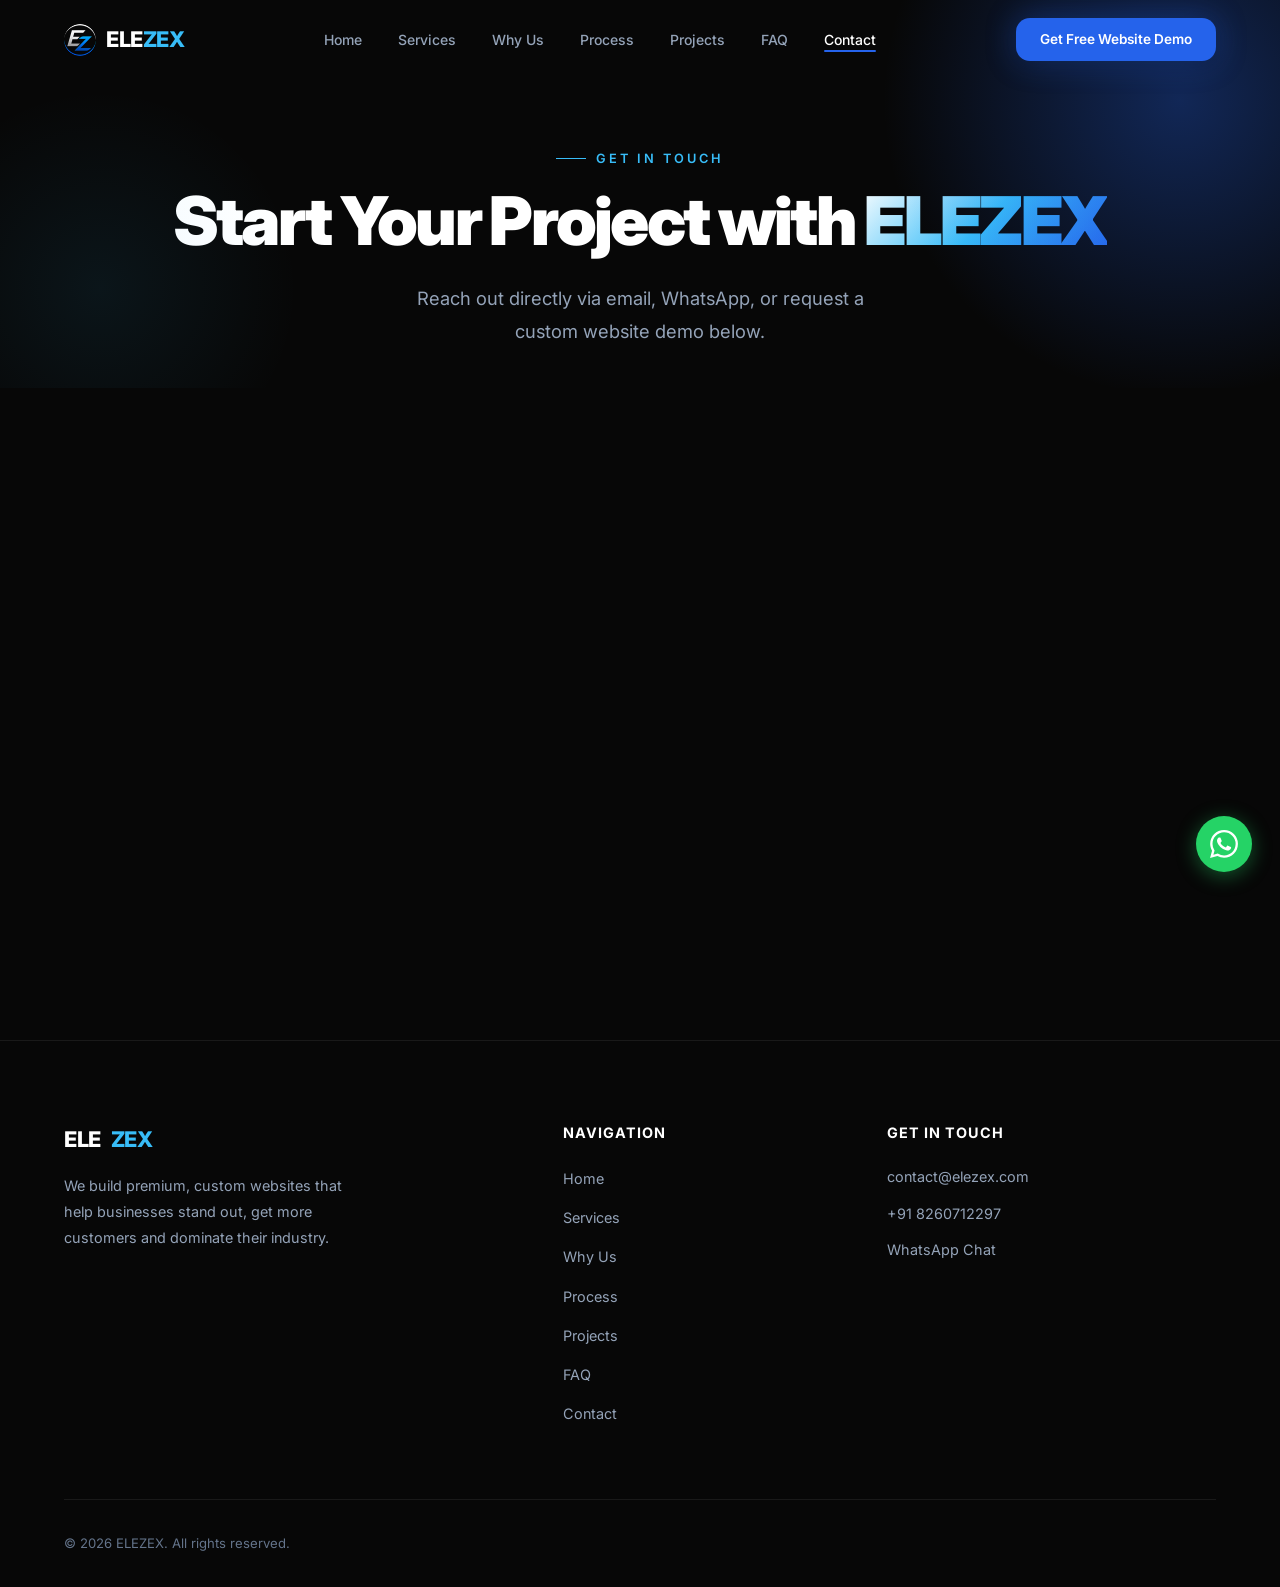
==== contact.html @ d3679ccc "Add files via upload" ====
<!DOCTYPE html>
<html lang="en">
<head>
  <meta charset="UTF-8">
  <meta name="viewport" content="width=device-width, initial-scale=1.0">
  <title>Contact Us | ELEZEX Agency Direct Contact & Free Demo</title>
  <meta name="description" content="Contact ELEZEX via email contact@elezex.com, phone/WhatsApp +91 8260712297, or fill out the free website demo request form.">
  <link rel="preconnect" href="https://fonts.googleapis.com">
  <link rel="preconnect" href="https://fonts.gstatic.com" crossorigin>
  <link href="https://fonts.googleapis.com/css2?family=Inter:ital,opsz,wght@0,14..32,300..900;1,14..32,300..900&display=swap" rel="stylesheet">
  <link rel="stylesheet" href="styles.css">
  <link rel="icon" type="image/svg+xml" href="favicon.svg">
  <link rel="icon" type="image/png" sizes="32x32" href="favicon.png">
  <link rel="icon" type="image/png" sizes="16x16" href="favicon.png">
  <link rel="shortcut icon" href="favicon.png">
  <link rel="apple-touch-icon" href="favicon.png">
</head>
<body>

  <!-- ═══════════ NAVBAR ═══════════ -->
  <nav class="navbar" id="navbar">
    <div class="container">
      <a href="index.html" class="nav-logo">
        <img src="favicon.png" alt="ELEZEX Logo" class="nav-logo-icon" onerror="if(this.src.indexOf('assets')===-1){this.src='assets/favicon.png';}">
        <span>ELE<span class="accent">ZEX</span></span>
      </a>
      <ul class="nav-links">
        <li><a href="index.html">Home</a></li>
        <li><a href="services.html">Services</a></li>
        <li><a href="why-us.html">Why Us</a></li>
        <li><a href="process.html">Process</a></li>
        <li><a href="projects.html">Projects</a></li>
        <li><a href="faq.html">FAQ</a></li>
        <li><a href="contact.html" class="active">Contact</a></li>
      </ul>
      <div class="nav-cta">
        <a href="javascript:void(0)" class="btn btn-primary btn-sm btn-trigger-modal">Get Free Website Demo</a>
      </div>
      <button class="mobile-toggle" aria-label="Open menu">
        <span></span><span></span><span></span>
      </button>
    </div>
  </nav>

  <!-- Mobile Menu -->
  <div class="mobile-menu" id="mobile-menu">
    <button class="mobile-close" aria-label="Close menu">✕</button>
    <a href="index.html">Home</a>
    <a href="services.html">Services</a>
    <a href="why-us.html">Why Us</a>
    <a href="process.html">Process</a>
    <a href="projects.html">Projects</a>
    <a href="faq.html">FAQ</a>
    <a href="contact.html">Contact</a>
    <a href="javascript:void(0)" class="btn btn-primary btn-trigger-modal" style="margin-top:16px;">Get Free Website Demo</a>
  </div>

  <!-- ═══════════ PAGE HEADER ═══════════ -->
  <section class="hero" style="min-height: 40vh; padding-top: 140px; padding-bottom: 40px;">
    <div class="container" style="display: block; text-align: center;">
      <span class="section-label">Get In Touch</span>
      <h1 class="hero-title">Start Your Project with <span class="gradient-text">ELEZEX</span></h1>
      <p class="hero-description" style="margin: 0 auto;">Reach out directly via email, WhatsApp, or request a custom website demo below.</p>
    </div>
  </section>

  <!-- ═══════════ DIRECT CONTACT CARDS ═══════════ -->
  <section style="padding: 40px 0 100px;">
    <div class="container">
      <div class="why-grid" style="grid-template-columns: repeat(3, 1fr); margin-bottom: 60px;">
        <div class="why-card glass-card reveal">
          <div class="why-icon">
            <svg viewBox="0 0 24 24" fill="none" stroke="currentColor" stroke-width="2"><path d="M4 4h16c1.1 0 2 .9 2 2v12c0 1.1-.9 2-2 2H4c-1.1 0-2-.9-2-2V6c0-1.1.9-2 2-2z"/><polyline points="22,6 12,13 2,6"/></svg>
          </div>
          <h4>Email Us</h4>
          <p><a href="mailto:contact@elezex.com" style="color:var(--accent-light);">contact@elezex.com</a></p>
        </div>

        <div class="why-card glass-card reveal stagger-1">
          <div class="why-icon">
            <svg viewBox="0 0 24 24" fill="none" stroke="currentColor" stroke-width="2"><path d="M22 16.92v3a2 2 0 0 1-2.18 2 19.79 19.79 0 0 1-8.63-3.07 19.5 19.5 0 0 1-6-6 19.79 19.79 0 0 1-3.07-8.67A2 2 0 0 1 4.11 2h3a2 2 0 0 1 2 1.72 12.84 12.84 0 0 0 .7 2.81 2 2 0 0 1-.45 2.11L8.09 9.91a16 16 0 0 0 6 6l1.27-1.27a2 2 0 0 1 2.11-.45 12.84 12.84 0 0 0 2.81.7A2 2 0 0 1 22 16.92z"/></svg>
          </div>
          <h4>Call Us</h4>
          <p><a href="tel:+918260712297" style="color:var(--accent-light);">+91 8260712297</a></p>
        </div>

        <div class="why-card glass-card reveal stagger-2">
          <div class="why-icon">
            <svg viewBox="0 0 24 24" fill="none" stroke="currentColor" stroke-width="2"><path d="M21 11.5a8.38 8.38 0 01-.9 3.8 8.5 8.5 0 01-7.6 4.7 8.38 8.38 0 01-3.8-.9L3 21l1.9-5.7a8.38 8.38 0 01-.9-3.8 8.5 8.5 0 014.7-7.6 8.38 8.38 0 013.8-.9h.5a8.48 8.48 0 018 8v.5z"/></svg>
          </div>
          <h4>WhatsApp Chat</h4>
          <p><a href="https://wa.me/918260712297" target="_blank" rel="noopener" style="color:var(--accent-light);">Chat on WhatsApp</a></p>
        </div>
      </div>

      <!-- Embedded Contact Form Card -->
      <div class="glass-card reveal" style="max-width: 600px; margin: 0 auto; padding: 44px 36px;">
        <div style="text-align: center; margin-bottom: 28px;">
          <h3 style="font-size: 1.5rem; font-weight: 800; margin-bottom: 8px;">Request Your Free Demo</h3>
          <p style="font-size: 0.9rem; color: var(--text-secondary);">Fill out the details below and we will get back to you within 24 hours.</p>
        </div>
        <a href="javascript:void(0)" class="btn btn-primary btn-trigger-modal" style="width: 100%; justify-content: center; padding: 16px;">Open Demo Request Form</a>
      </div>
    </div>
  </section>

  <!-- ═══════════ FOOTER ═══════════ -->
  <footer class="footer">
    <div class="container">
      <div class="footer-grid">
        <div class="footer-brand">
          <a href="index.html" class="nav-logo">ELE<span class="accent">ZEX</span></a>
          <p>We build premium, custom websites that help businesses stand out, get more customers and dominate their industry.</p>
        </div>
        <div class="footer-column">
          <h4>Navigation</h4>
          <ul>
            <li><a href="index.html">Home</a></li>
            <li><a href="services.html">Services</a></li>
            <li><a href="why-us.html">Why Us</a></li>
            <li><a href="process.html">Process</a></li>
            <li><a href="projects.html">Projects</a></li>
            <li><a href="faq.html">FAQ</a></li>
            <li><a href="contact.html">Contact</a></li>
          </ul>
        </div>
        <div class="footer-column">
          <h4>Get in Touch</h4>
          <ul class="footer-contact">
            <li><a href="mailto:contact@elezex.com">contact@elezex.com</a></li>
            <li><a href="tel:+918260712297">+91 8260712297</a></li>
            <li><a href="https://wa.me/918260712297" target="_blank" rel="noopener">WhatsApp Chat</a></li>
          </ul>
        </div>
      </div>
      <div class="footer-bottom">
        <p>© 2026 ELEZEX. All rights reserved.</p>
      </div>
    </div>
  </footer>

  <!-- WhatsApp FAB -->
  <a href="https://wa.me/918260712297" target="_blank" rel="noopener" class="whatsapp-fab" aria-label="Chat on WhatsApp">
    <svg viewBox="0 0 24 24" xmlns="http://www.w3.org/2000/svg"><path d="M17.472 14.382c-.297-.149-1.758-.867-2.03-.967-.273-.099-.471-.148-.67.15-.197.297-.767.966-.94 1.164-.173.199-.347.223-.644.075-.297-.15-1.255-.463-2.39-1.475-.883-.788-1.48-1.761-1.653-2.059-.173-.297-.018-.458.13-.606.134-.133.298-.347.446-.52.149-.174.198-.298.298-.497.099-.198.05-.371-.025-.52-.075-.149-.669-1.612-.916-2.207-.242-.579-.487-.5-.669-.51-.173-.008-.371-.01-.57-.01-.198 0-.52.074-.792.372-.272.297-1.04 1.016-1.04 2.479 0 1.462 1.065 2.875 1.213 3.074.149.198 2.096 3.2 5.077 4.487.709.306 1.262.489 1.694.625.712.227 1.36.195 1.871.118.571-.085 1.758-.719 2.006-1.413.248-.694.248-1.289.173-1.413-.074-.124-.272-.198-.57-.347m-5.421 7.403h-.004a9.87 9.87 0 01-5.031-1.378l-.361-.214-3.741.982.998-3.648-.235-.374a9.86 9.86 0 01-1.51-5.26c.001-5.45 4.436-9.884 9.888-9.884 2.64 0 5.122 1.03 6.988 2.898a9.825 9.825 0 012.893 6.994c-.003 5.45-4.437 9.884-9.885 9.884m8.413-18.297A11.815 11.815 0 0012.05 0C5.495 0 .16 5.335.157 11.892c0 2.096.547 4.142 1.588 5.945L.057 24l6.305-1.654a11.882 11.882 0 005.683 1.448h.005c6.554 0 11.89-5.335 11.893-11.893a11.821 11.821 0 00-3.48-8.413z"/></svg>
  </a>

  <!-- CONTACT MODAL -->
  <div class="modal-overlay" id="contact-modal">
    <div class="modal-card glass-card">
      <button class="modal-close" id="modal-close-btn">&times;</button>
      <div class="modal-header">
        <h3>Get Your Free Demo</h3>
        <p>Fill out the form below and we'll reach out within 24 hours with your custom demo details.</p>
      </div>
      <form class="modal-form" id="demo-contact-form">
        <div class="form-group">
          <label for="form-name">Full Name</label>
          <input type="text" id="form-name" placeholder="John Doe" required>
        </div>
        <div class="form-group">
          <label for="form-email">Email Address</label>
          <input type="email" id="form-email" placeholder="john@example.com" required>
        </div>
        <div class="form-group">
          <label for="form-phone">Phone Number / WhatsApp</label>
          <input type="tel" id="form-phone" placeholder="xxxxxxxxxx" required>
        </div>
        <div class="form-group">
          <label for="form-details">Project Details (Optional)</label>
          <textarea id="form-details" rows="3" placeholder="Tell us about your business or website requirements..."></textarea>
        </div>
        <button type="submit" class="btn btn-primary submit-btn">Submit Request</button>
      </form>
      <div class="modal-success" id="modal-success-screen" style="display: none;">
        <div class="success-icon"><svg viewBox="0 0 24 24" fill="none" stroke="currentColor" stroke-width="3"><polyline points="20 6 9 17 4 12"/></svg></div>
        <h3>Request Submitted!</h3>
        <p>Thank you for reaching out. We will connect with you via email or WhatsApp within 24 hours.</p>
        <button class="btn btn-secondary close-success-btn" id="close-success-btn">Close Window</button>
      </div>
    </div>
  </div>

  <script src="script.js"></script>
</body>
</html>
---- styles.css ----
/* ===== DESIGN SYSTEM ===== */
:root {
  --bg-primary: #070707;
  --bg-secondary: #0F172A;
  --accent: #2563EB;
  --accent-light: #38BDF8;
  --accent-glow: rgba(37, 99, 235, 0.35);
  --accent-glow-soft: rgba(37, 99, 235, 0.12);
  --text: #FFFFFF;
  --text-secondary: #94A3B8;
  --text-dim: #64748B;
  --glass-bg: rgba(255, 255, 255, 0.03);
  --glass-bg-hover: rgba(255, 255, 255, 0.06);
  --glass-border: rgba(255, 255, 255, 0.07);
  --glass-border-hover: rgba(255, 255, 255, 0.12);
  --radius-sm: 8px;
  --radius-md: 14px;
  --radius-lg: 20px;
  --radius-xl: 28px;
  --transition: 0.35s cubic-bezier(0.4, 0, 0.2, 1);
  --transition-slow: 0.6s cubic-bezier(0.4, 0, 0.2, 1);
  --max-width: 1200px;
  --section-pad: clamp(60px, 8vw, 100px);
}

/* ===== RESET & BASE ===== */
*, *::before, *::after { margin: 0; padding: 0; box-sizing: border-box; }

html {
  scroll-behavior: smooth;
  -webkit-font-smoothing: antialiased;
  -moz-osx-font-smoothing: grayscale;
  overflow-x: hidden;
}

body {
  font-family: 'Inter', -apple-system, BlinkMacSystemFont, sans-serif;
  background: var(--bg-primary);
  color: var(--text);
  line-height: 1.7;
  overflow-x: hidden;
}

a { text-decoration: none; color: inherit; }
ul { list-style: none; }
img { max-width: 100%; display: block; }
button { font-family: inherit; cursor: pointer; border: none; }

.container {
  max-width: var(--max-width);
  margin: 0 auto;
  padding: 0 24px;
}

/* ===== TYPOGRAPHY ===== */
.section-label {
  font-size: 0.8rem;
  font-weight: 600;
  letter-spacing: 3px;
  text-transform: uppercase;
  color: var(--accent-light);
  margin-bottom: 16px;
  display: inline-flex;
  align-items: center;
  gap: 10px;
}
.section-label::before {
  content: '';
  width: 30px;
  height: 1px;
  background: var(--accent-light);
}
.section-title {
  font-size: clamp(2rem, 4.5vw, 3.2rem);
  font-weight: 800;
  line-height: 1.15;
  letter-spacing: -0.03em;
  margin-bottom: 20px;
}
.section-subtitle {
  font-size: 1.1rem;
  color: var(--text-secondary);
  max-width: 560px;
  line-height: 1.8;
}
.gradient-text {
  background: linear-gradient(135deg, var(--text) 0%, var(--accent-light) 50%, var(--accent) 100%);
  -webkit-background-clip: text;
  -webkit-text-fill-color: transparent;
  background-clip: text;
}

/* ===== BUTTONS ===== */
.btn {
  display: inline-flex;
  align-items: center;
  gap: 10px;
  padding: 15px 32px;
  border-radius: var(--radius-md);
  font-size: 0.95rem;
  font-weight: 600;
  transition: var(--transition);
  position: relative;
  overflow: hidden;
}
.btn-primary {
  background: var(--accent);
  color: var(--text);
  box-shadow: 0 0 30px var(--accent-glow), 0 4px 15px rgba(0,0,0,0.3);
}
.btn-primary:hover {
  background: #3B82F6;
  box-shadow: 0 0 50px var(--accent-glow), 0 0 80px var(--accent-glow-soft), 0 4px 20px rgba(0,0,0,0.4);
  transform: translateY(-2px);
}
.btn-primary::after {
  content: '';
  position: absolute;
  inset: 0;
  background: linear-gradient(135deg, rgba(255,255,255,0.15), transparent);
  opacity: 0;
  transition: var(--transition);
}
.btn-primary:hover::after { opacity: 1; }

.btn-secondary {
  background: var(--glass-bg);
  color: var(--text);
  border: 1px solid var(--glass-border);
  backdrop-filter: blur(10px);
}
.btn-secondary:hover {
  background: var(--glass-bg-hover);
  border-color: var(--glass-border-hover);
  transform: translateY(-2px);
}

.btn-sm {
  padding: 11px 24px;
  font-size: 0.875rem;
}

/* ===== GLASS CARD ===== */
.glass-card {
  background: var(--glass-bg);
  border: 1px solid var(--glass-border);
  border-radius: var(--radius-lg);
  backdrop-filter: blur(20px);
  -webkit-backdrop-filter: blur(20px);
  transition: var(--transition);
}
.glass-card:hover {
  background: var(--glass-bg-hover);
  border-color: var(--glass-border-hover);
  transform: translateY(-4px);
}

/* ===== ANIMATIONS ===== */
.reveal {
  opacity: 0;
  transform: translateY(40px);
  transition: opacity 0.8s cubic-bezier(0.4, 0, 0.2, 1), transform 0.8s cubic-bezier(0.4, 0, 0.2, 1);
}
.reveal.visible {
  opacity: 1;
  transform: translateY(0);
}
.reveal-left {
  opacity: 0;
  transform: translateX(-40px);
  transition: opacity 0.8s cubic-bezier(0.4, 0, 0.2, 1), transform 0.8s cubic-bezier(0.4, 0, 0.2, 1);
}
.reveal-left.visible {
  opacity: 1;
  transform: translateX(0);
}
.reveal-right {
  opacity: 0;
  transform: translateX(40px);
  transition: opacity 0.8s cubic-bezier(0.4, 0, 0.2, 1), transform 0.8s cubic-bezier(0.4, 0, 0.2, 1);
}
.reveal-right.visible {
  opacity: 1;
  transform: translateX(0);
}
.reveal-scale {
  opacity: 0;
  transform: scale(0.92);
  transition: opacity 0.8s cubic-bezier(0.4, 0, 0.2, 1), transform 0.8s cubic-bezier(0.4, 0, 0.2, 1);
}
.reveal-scale.visible {
  opacity: 1;
  transform: scale(1);
}
.stagger-1 { transition-delay: 0.1s; }
.stagger-2 { transition-delay: 0.2s; }
.stagger-3 { transition-delay: 0.3s; }
.stagger-4 { transition-delay: 0.4s; }

@keyframes float {
  0%, 100% { transform: translateY(0px); }
  50% { transform: translateY(-14px); }
}
@keyframes pulse-glow {
  0%, 100% { opacity: 0.5; transform: scale(1); }
  50% { opacity: 0.8; transform: scale(1.05); }
}
@keyframes shimmer {
  0% { transform: translateX(-100%); }
  100% { transform: translateX(100%); }
}

/* ===== NAVBAR ===== */
.navbar {
  position: fixed;
  top: 0;
  left: 0;
  right: 0;
  z-index: 1000;
  padding: 18px 0;
  transition: var(--transition);
}
.navbar.scrolled {
  padding: 12px 0;
  background: rgba(7, 7, 7, 0.8);
  backdrop-filter: blur(24px);
  -webkit-backdrop-filter: blur(24px);
  border-bottom: 1px solid var(--glass-border);
}
.navbar .container {
  display: flex;
  align-items: center;
  justify-content: space-between;
}
.nav-logo {
  font-size: 1.35rem;
  font-weight: 800;
  letter-spacing: -0.02em;
  display: flex;
  align-items: center;
  gap: 10px;
}
.nav-logo-icon {
  width: 32px;
  height: 32px;
  object-fit: contain;
  border-radius: 50%;
  display: inline-block;
}
.nav-logo .accent { color: var(--accent-light); }
.nav-links {
  display: flex;
  align-items: center;
  gap: 36px;
}
.nav-links a {
  font-size: 0.875rem;
  font-weight: 500;
  color: var(--text-secondary);
  transition: var(--transition);
  position: relative;
}
.nav-links a::after {
  content: '';
  position: absolute;
  bottom: -4px;
  left: 0;
  width: 0;
  height: 2px;
  background: var(--accent);
  border-radius: 2px;
  transition: var(--transition);
}
.nav-links a:hover,
.nav-links a.active {
  color: var(--text);
}
.nav-links a:hover::after,
.nav-links a.active::after {
  width: 100%;
}
.nav-cta .btn { padding: 10px 24px; font-size: 0.85rem; }
.mobile-toggle {
  display: none;
  flex-direction: column;
  gap: 5px;
  background: none;
  padding: 4px;
}
.mobile-toggle span {
  width: 22px;
  height: 2px;
  background: var(--text);
  border-radius: 2px;
  transition: var(--transition);
}
.mobile-menu {
  display: none;
  position: fixed;
  top: 0;
  left: 0;
  right: 0;
  bottom: 0;
  background: rgba(7, 7, 7, 0.95);
  backdrop-filter: blur(30px);
  z-index: 999;
  flex-direction: column;
  align-items: center;
  justify-content: center;
  gap: 32px;
}
.mobile-menu.open { display: flex; }
.mobile-menu a {
  font-size: 1.5rem;
  font-weight: 600;
  color: var(--text-secondary);
  transition: var(--transition);
}
.mobile-menu a:hover { color: var(--text); }
.mobile-close {
  position: absolute;
  top: 24px;
  right: 24px;
  background: none;
  color: var(--text);
  font-size: 1.5rem;
  width: 44px;
  height: 44px;
  display: flex;
  align-items: center;
  justify-content: center;
  border-radius: 50%;
  border: 1px solid var(--glass-border);
}

/* ===== HERO ===== */
.hero {
  min-height: 100vh;
  display: flex;
  align-items: center;
  padding-top: 100px;
  position: relative;
  overflow: hidden;
}
.hero::before {
  content: '';
  position: absolute;
  top: -200px;
  right: -200px;
  width: 600px;
  height: 600px;
  background: radial-gradient(circle, var(--accent-glow) 0%, transparent 70%);
  pointer-events: none;
  animation: pulse-glow 6s ease-in-out infinite;
}
.hero::after {
  content: '';
  position: absolute;
  bottom: -100px;
  left: -100px;
  width: 400px;
  height: 400px;
  background: radial-gradient(circle, rgba(56, 189, 248, 0.08) 0%, transparent 70%);
  pointer-events: none;
}
.hero .container {
  display: grid;
  grid-template-columns: 1fr 1fr;
  gap: 60px;
  align-items: center;
}
.hero-content { position: relative; z-index: 2; }
.hero-badge {
  display: inline-flex;
  align-items: center;
  gap: 8px;
  padding: 8px 18px;
  background: var(--glass-bg);
  border: 1px solid var(--glass-border);
  border-radius: 100px;
  font-size: 0.8rem;
  font-weight: 500;
  color: var(--accent-light);
  margin-bottom: 28px;
  backdrop-filter: blur(10px);
}
.hero-badge .dot {
  width: 6px;
  height: 6px;
  background: #22C55E;
  border-radius: 50%;
  animation: pulse-glow 2s ease-in-out infinite;
}
.hero-title {
  font-size: clamp(2.8rem, 5.5vw, 4.2rem);
  font-weight: 900;
  line-height: 1.08;
  letter-spacing: -0.04em;
  margin-bottom: 24px;
}
.hero-title .highlight {
  background: linear-gradient(135deg, var(--accent-light), var(--accent));
  -webkit-background-clip: text;
  -webkit-text-fill-color: transparent;
  background-clip: text;
}
.hero-description {
  font-size: 1.15rem;
  color: var(--text-secondary);
  margin-bottom: 16px;
  max-width: 480px;
  line-height: 1.8;
}
.hero-bullets {
  display: flex;
  gap: 20px;
  margin-bottom: 36px;
  font-size: 0.95rem;
  color: var(--text-dim);
  font-weight: 500;
}
.hero-bullets span {
  display: flex;
  align-items: center;
  gap: 6px;
}
.hero-bullets .slash { color: var(--accent); }
.hero-actions {
  display: flex;
  gap: 16px;
  flex-wrap: wrap;
}

/* Hero Mockup */
.hero-visual {
  position: relative;
  display: flex;
  justify-content: center;
  align-items: center;
}
.mockup-wrapper {
  position: relative;
  animation: float 6s ease-in-out infinite;
}
.mockup-glow {
  position: absolute;
  inset: -40px;
  background: radial-gradient(ellipse, var(--accent-glow) 0%, transparent 70%);
  border-radius: 50%;
  z-index: 0;
  animation: pulse-glow 4s ease-in-out infinite;
}
.mockup-browser {
  position: relative;
  z-index: 1;
  width: 480px;
  background: #0c0c14;
  border-radius: 16px;
  overflow: hidden;
  border: 1px solid rgba(255,255,255,0.08);
  box-shadow: 0 25px 60px rgba(0,0,0,0.5), 0 0 40px var(--accent-glow-soft);
}
.mockup-toolbar {
  display: flex;
  align-items: center;
  padding: 14px 18px;
  background: rgba(255,255,255,0.03);
  border-bottom: 1px solid rgba(255,255,255,0.06);
  gap: 12px;
}
.mockup-dots {
  display: flex;
  gap: 7px;
}
.mockup-dots span {
  width: 11px;
  height: 11px;
  border-radius: 50%;
}
.mockup-dots span:nth-child(1) { background: #EF4444; }
.mockup-dots span:nth-child(2) { background: #F59E0B; }
.mockup-dots span:nth-child(3) { background: #22C55E; }
.mockup-url {
  flex: 1;
  text-align: center;
  font-size: 0.72rem;
  color: var(--text-dim);
  background: rgba(255,255,255,0.04);
  padding: 6px 16px;
  border-radius: 8px;
}
.mockup-screen {
  padding: 28px;
  min-height: 300px;
  position: relative;
  overflow: hidden;
}
.mockup-screen::before {
  content: '';
  position: absolute;
  top: 0;
  left: 0;
  right: 0;
  height: 4px;
  background: linear-gradient(90deg, var(--accent), var(--accent-light), var(--accent));
}
.mockup-nav-sim {
  display: flex;
  justify-content: space-between;
  align-items: center;
  margin-bottom: 28px;
}
.mockup-logo-sim {
  width: 80px;
  height: 10px;
  background: linear-gradient(90deg, var(--accent-light), var(--accent));
  border-radius: 4px;
}
.mockup-menu-sim {
  display: flex;
  gap: 12px;
}
.mockup-menu-sim span {
  width: 32px;
  height: 5px;
  background: rgba(255,255,255,0.12);
  border-radius: 3px;
}
.mockup-hero-sim {
  margin-bottom: 24px;
}
.mockup-h1-sim {
  height: 18px;
  width: 85%;
  background: linear-gradient(90deg, rgba(255,255,255,0.25), rgba(255,255,255,0.08));
  border-radius: 4px;
  margin-bottom: 10px;
}
.mockup-h1-sim-2 {
  height: 18px;
  width: 60%;
  background: linear-gradient(90deg, rgba(255,255,255,0.18), rgba(255,255,255,0.06));
  border-radius: 4px;
  margin-bottom: 14px;
}
.mockup-p-sim {
  height: 7px;
  width: 90%;
  background: rgba(255,255,255,0.06);
  border-radius: 3px;
  margin-bottom: 6px;
}
.mockup-btn-sim {
  display: inline-block;
  width: 90px;
  height: 28px;
  background: linear-gradient(135deg, var(--accent), var(--accent-light));
  border-radius: 6px;
  margin-top: 10px;
}
.mockup-cards-sim {
  display: grid;
  grid-template-columns: repeat(3, 1fr);
  gap: 12px;
}
.mockup-card-sim {
  height: 60px;
  background: rgba(255,255,255,0.03);
  border: 1px solid rgba(255,255,255,0.06);
  border-radius: 8px;
  padding: 10px;
}
.mockup-card-dot {
  width: 16px;
  height: 16px;
  border-radius: 4px;
  margin-bottom: 8px;
}
.mockup-card-line {
  height: 5px;
  width: 70%;
  background: rgba(255,255,255,0.08);
  border-radius: 3px;
}

/* Floating phone mockup */
.mockup-phone {
  position: absolute;
  bottom: -20px;
  left: -50px;
  width: 140px;
  background: #0c0c14;
  border-radius: 20px;
  overflow: hidden;
  border: 1px solid rgba(255,255,255,0.08);
  box-shadow: 0 15px 40px rgba(0,0,0,0.5);
  z-index: 2;
  animation: float 7s ease-in-out infinite reverse;
}
.mockup-phone-notch {
  width: 50px;
  height: 6px;
  background: #0c0c14;
  border-radius: 0 0 8px 8px;
  margin: 0 auto;
  position: relative;
  z-index: 1;
}
.mockup-phone-screen {
  padding: 16px 12px;
  min-height: 200px;
}
.mockup-phone-header {
  height: 10px;
  width: 60%;
  background: linear-gradient(90deg, var(--accent), var(--accent-light));
  border-radius: 3px;
  margin-bottom: 12px;
}
.mockup-phone-line {
  height: 4px;
  background: rgba(255,255,255,0.06);
  border-radius: 2px;
  margin-bottom: 5px;
}
.mockup-phone-line:nth-child(2) { width: 90%; }
.mockup-phone-line:nth-child(3) { width: 75%; }
.mockup-phone-line:nth-child(4) { width: 85%; }
.mockup-phone-btn {
  width: 60px;
  height: 18px;
  background: var(--accent);
  border-radius: 4px;
  margin-top: 10px;
}
.mockup-phone-cards {
  display: flex;
  flex-direction: column;
  gap: 6px;
  margin-top: 12px;
}
.mockup-phone-card {
  height: 30px;
  background: rgba(255,255,255,0.03);
  border: 1px solid rgba(255,255,255,0.06);
  border-radius: 6px;
}

/* ===== STATS ===== */
.stats {
  padding: 60px 0;
  position: relative;
}
.stats-grid {
  display: grid;
  grid-template-columns: repeat(3, 1fr);
  gap: 24px;
}
.stat-card {
  text-align: center;
  padding: 40px 24px;
  display: flex;
  flex-direction: column;
  align-items: center;
  justify-content: center;
}
.stat-icon {
  width: 58px;
  height: 58px;
  border-radius: var(--radius-md);
  background: linear-gradient(135deg, rgba(37, 99, 235, 0.15), rgba(56, 189, 248, 0.08));
  display: flex;
  align-items: center;
  justify-content: center;
  color: var(--accent-light);
  margin-bottom: 18px;
  border: 1px solid rgba(255, 255, 255, 0.08);
  box-shadow: 0 4px 15px rgba(0, 0, 0, 0.2);
  transition: var(--transition);
}
.stat-card:hover .stat-icon {
  transform: scale(1.1);
  color: #fff;
  border-color: rgba(37, 99, 235, 0.4);
  background: linear-gradient(135deg, var(--accent), rgba(56, 189, 248, 0.2));
  box-shadow: 0 0 25px var(--accent-glow);
}
.stat-icon svg {
  width: 26px;
  height: 26px;
}
.stat-number {
  font-size: 2.5rem;
  font-weight: 800;
  letter-spacing: -0.03em;
  margin-bottom: 6px;
  background: linear-gradient(135deg, var(--text), var(--accent-light));
  -webkit-background-clip: text;
  -webkit-text-fill-color: transparent;
  background-clip: text;
}
.stat-label {
  font-size: 0.85rem;
  color: var(--text-secondary);
  font-weight: 500;
}

/* ===== TRUST ===== */
.trust {
  padding: var(--section-pad) 0 60px;
}
.trust-header {
  text-align: center;
  margin-bottom: 60px;
}
.trust-logos {
  display: flex;
  align-items: center;
  justify-content: center;
  gap: 48px;
  flex-wrap: wrap;
  margin-bottom: 60px;
  opacity: 0.5;
}
.trust-logo {
  font-size: 1.1rem;
  font-weight: 700;
  letter-spacing: 0.04em;
  color: var(--text-secondary);
  transition: var(--transition);
}
.trust-logo:hover { color: var(--text); opacity: 1; }

.reviews-grid {
  display: grid;
  grid-template-columns: repeat(3, 1fr);
  gap: 24px;
}
.review-card {
  padding: 32px;
}
.review-stars {
  display: flex;
  gap: 3px;
  margin-bottom: 16px;
}
.review-stars svg { width: 16px; height: 16px; fill: #FBBF24; }
.review-text {
  font-size: 0.95rem;
  color: var(--text-secondary);
  line-height: 1.8;
  margin-bottom: 20px;
  font-style: italic;
}
.review-author {
  display: flex;
  align-items: center;
  gap: 12px;
}
.review-avatar {
  width: 40px;
  height: 40px;
  border-radius: 50%;
  display: flex;
  align-items: center;
  justify-content: center;
  font-weight: 700;
  font-size: 0.85rem;
  background: linear-gradient(135deg, var(--accent), var(--accent-light));
  color: var(--text);
}
.review-info h4 {
  font-size: 0.9rem;
  font-weight: 600;
}
.review-info p {
  font-size: 0.78rem;
  color: var(--text-dim);
}
.google-badge {
  display: inline-flex;
  align-items: center;
  gap: 10px;
  margin-top: 40px;
  padding: 14px 28px;
  border-radius: 100px;
  font-size: 0.85rem;
  font-weight: 600;
  color: var(--text-secondary);
}

/* ===== SERVICES ===== */
.services {
  padding: var(--section-pad) 0;
  position: relative;
}
.services-header {
  text-align: center;
  margin-bottom: 60px;
}
.services-header .section-subtitle { margin: 0 auto; }
.services-grid {
  display: grid;
  grid-template-columns: repeat(2, 1fr);
  gap: 28px;
  max-width: 820px;
  margin: 0 auto;
  position: relative;
  z-index: 1;
}
.service-card {
  padding: 48px 36px;
  position: relative;
  overflow: hidden;
  display: flex;
  flex-direction: column;
  align-items: center;
  text-align: center;
}
.service-card.popular {
  border-color: var(--accent);
  box-shadow: 0 10px 40px rgba(37, 99, 235, 0.1);
}
.service-card.popular::before {
  content: '';
  position: absolute;
  top: 0;
  left: 0;
  right: 0;
  height: 3px;
  background: linear-gradient(90deg, var(--accent), var(--accent-light));
}
.service-icon {
  width: 64px;
  height: 64px;
  border-radius: var(--radius-md);
  background: linear-gradient(135deg, var(--accent) 0%, var(--accent-light) 100%);
  display: flex;
  align-items: center;
  justify-content: center;
  margin-bottom: 24px;
  color: #FFFFFF;
  box-shadow: 0 6px 20px rgba(37, 99, 235, 0.2);
  border: 1px solid rgba(255, 255, 255, 0.1);
}
.service-icon svg { width: 28px; height: 28px; }
.service-card h3 {
  font-size: 1.55rem;
  font-weight: 800;
  margin-bottom: 20px;
  letter-spacing: -0.02em;
  text-align: center;
  width: 100%;
}
.service-features {
  margin: 0 auto 32px;
  width: 100%;
  max-width: 290px;
  text-align: left;
}
.service-features li {
  display: flex;
  align-items: center;
  gap: 12px;
  padding: 9px 0;
  font-size: 0.95rem;
  font-weight: 600;
  color: var(--text-secondary);
}
.service-features li svg {
  width: 18px;
  height: 18px;
  color: var(--accent);
  stroke-width: 3.5px;
  flex-shrink: 0;
}
.service-price-highlight {
  display: inline-flex;
  align-items: baseline;
  justify-content: center;
  gap: 4px;
  margin-top: 10px;
  margin-bottom: 24px;
  padding: 8px 20px;
  border-radius: 100px;
  background: linear-gradient(135deg, rgba(37, 99, 235, 0.08) 0%, rgba(56, 189, 248, 0.04) 100%);
  border: 1px solid rgba(37, 99, 235, 0.15);
  box-shadow: 0 4px 15px rgba(37, 99, 235, 0.05);
}
.service-price-highlight .price-value {
  font-size: 2.1rem;
  font-weight: 900;
  color: var(--accent);
  letter-spacing: -0.03em;
}
.service-price-highlight .price-duration {
  font-size: 0.9rem;
  font-weight: 600;
  color: #6B5E4F;
}

/* Background decor blobs for services */
.services-bg-glow {
  position: absolute;
  inset: 0;
  pointer-events: none;
  z-index: 0;
  overflow: hidden;
}
.services-bg-glow .glow-blob {
  position: absolute;
  border-radius: 50%;
  filter: blur(120px);
  opacity: 0.05;
}
.services-bg-glow .glow-blob.b1 {
  width: 450px;
  height: 450px;
  background: #000000;
  top: -100px;
  left: -80px;
}
.services-bg-glow .glow-blob.b2 {
  width: 500px;
  height: 500px;
  background: #000000;
  bottom: -150px;
  right: -80px;
}

/* ===== PRICING ===== */
.pricing {
  padding: var(--section-pad) 0;
  position: relative;
}
.pricing::before {
  content: '';
  position: absolute;
  top: 50%;
  left: 50%;
  transform: translate(-50%, -50%);
  width: 800px;
  height: 400px;
  background: radial-gradient(ellipse, var(--accent-glow-soft) 0%, transparent 70%);
  pointer-events: none;
}
.pricing-header {
  text-align: center;
  margin-bottom: 60px;
}
.pricing-header .section-subtitle { margin: 0 auto; }
.pricing-grid {
  display: grid;
  grid-template-columns: repeat(3, 1fr);
  gap: 28px;
  position: relative;
  z-index: 1;
}
.pricing-card {
  padding: 44px 36px;
  position: relative;
  overflow: hidden;
  display: flex;
  flex-direction: column;
}
.pricing-card.featured {
  border-color: var(--accent);
  box-shadow: 0 0 40px var(--accent-glow-soft);
  transform: scale(1.03);
}
.pricing-card.featured::before {
  content: '';
  position: absolute;
  top: 0;
  left: 0;
  right: 0;
  height: 3px;
  background: linear-gradient(90deg, var(--accent), var(--accent-light));
}
.pricing-card:hover {
  transform: translateY(-4px);
}
.pricing-card.featured:hover {
  transform: scale(1.03) translateY(-4px);
}
.featured-badge {
  position: absolute;
  top: 20px;
  right: 20px;
  padding: 5px 14px;
  background: var(--accent);
  border-radius: 100px;
  font-size: 0.7rem;
  font-weight: 700;
  text-transform: uppercase;
  letter-spacing: 1px;
}
.pricing-card h3 {
  font-size: 1.15rem;
  font-weight: 600;
  color: var(--text-secondary);
  margin-bottom: 12px;
}
.pricing-amount {
  font-size: 3rem;
  font-weight: 900;
  letter-spacing: -0.04em;
  margin-bottom: 8px;
}
.pricing-amount .currency { font-size: 1.4rem; }
.pricing-period {
  font-size: 0.85rem;
  color: var(--text-dim);
  margin-bottom: 32px;
}
.pricing-features {
  margin-bottom: 32px;
  flex: 1;
}
.pricing-features li {
  display: flex;
  align-items: center;
  gap: 10px;
  padding: 9px 0;
  font-size: 0.9rem;
  color: var(--text-secondary);
}
.pricing-features li svg {
  width: 16px;
  height: 16px;
  color: var(--accent-light);
  flex-shrink: 0;
}

/* ===== MAINTENANCE ===== */
.maintenance {
  padding: var(--section-pad) 0;
}
.maintenance-card {
  padding: 60px;
  position: relative;
  overflow: hidden;
  border-color: var(--accent);
  box-shadow: 0 0 60px var(--accent-glow-soft), 0 0 120px rgba(37, 99, 235, 0.05);
}
.maintenance-card::before {
  content: '';
  position: absolute;
  top: 0;
  left: 0;
  right: 0;
  height: 3px;
  background: linear-gradient(90deg, var(--accent), var(--accent-light), var(--accent));
}
.maintenance-card::after {
  content: '';
  position: absolute;
  top: -100px;
  right: -100px;
  width: 300px;
  height: 300px;
  background: radial-gradient(circle, var(--accent-glow-soft) 0%, transparent 70%);
  pointer-events: none;
}
.maintenance-inner {
  display: grid;
  grid-template-columns: 1fr 1fr;
  gap: 60px;
  align-items: center;
  position: relative;
  z-index: 1;
}
.maintenance-content .section-label { margin-bottom: 12px; }
.maintenance-price {
  font-size: 3.5rem;
  font-weight: 900;
  letter-spacing: -0.04em;
  margin: 20px 0 8px;
}
.maintenance-price .mo {
  font-size: 1.2rem;
  font-weight: 500;
  color: var(--text-secondary);
}
.maintenance-desc {
  font-size: 0.95rem;
  color: var(--text-secondary);
  margin-bottom: 28px;
}
.maintenance-features {
  display: grid;
  grid-template-columns: 1fr 1fr;
  gap: 14px;
}
.maintenance-features li {
  display: flex;
  align-items: center;
  gap: 10px;
  font-size: 0.9rem;
  color: var(--text-secondary);
}
.maintenance-features li svg {
  width: 16px;
  height: 16px;
  color: var(--accent-light);
  flex-shrink: 0;
}

/* ===== WHY CHOOSE ===== */
.why-choose {
  padding: var(--section-pad) 0;
}
.why-choose-header {
  text-align: center;
  margin-bottom: 60px;
}
.why-choose-header .section-subtitle { margin: 0 auto; }
.why-grid {
  display: grid;
  grid-template-columns: repeat(3, 1fr);
  gap: 24px;
}
.why-card {
  padding: 36px 28px;
  text-align: center;
  position: relative;
  overflow: hidden;
  z-index: 1;
}
.why-card::before {
  content: '';
  position: absolute;
  inset: 0;
  background-image: var(--bg-img);
  background-size: cover;
  background-position: center;
  opacity: 0.06;
  z-index: 0;
  pointer-events: none;
  transition: var(--transition);
}
.why-card:hover::before {
  opacity: 0.14;
  transform: scale(1.08);
}
.why-card > * {
  position: relative;
  z-index: 1;
}

/* Why card background image mappings */
.card-premium { --bg-img: url('assets/why_premium_web.png'); }
.card-fast { --bg-img: url('assets/why_fast_delivery.png'); }
.card-ui { --bg-img: url('assets/why_modern_ui.png'); }
.card-seo { --bg-img: url('assets/why_seo.png'); }
.card-mobile { --bg-img: url('assets/why_mobile.png'); }
.card-price { --bg-img: url('assets/why_price.png'); }
.card-support { --bg-img: url('assets/why_support.png'); }
.card-maintenance { --bg-img: url('assets/why_maintenance.png'); }
.card-ranking { --bg-img: url('assets/why_ranking.png'); }

.why-icon {
  width: 52px;
  height: 52px;
  border-radius: var(--radius-md);
  background: linear-gradient(135deg, rgba(37, 99, 235, 0.12), rgba(56, 189, 248, 0.06));
  display: flex;
  align-items: center;
  justify-content: center;
  margin: 0 auto 18px;
  color: var(--accent-light);
}
.why-icon svg { width: 22px; height: 22px; }
.why-card h4 {
  font-size: 1rem;
  font-weight: 700;
  margin-bottom: 8px;
}
.why-card p {
  font-size: 0.85rem;
  color: var(--text-dim);
  line-height: 1.7;
}

/* ===== PROCESS ===== */
.process {
  padding: var(--section-pad) 0;
  position: relative;
}
.process-header {
  text-align: center;
  margin-bottom: 70px;
}
.process-header .section-subtitle { margin: 0 auto; }
.process-timeline {
  max-width: 700px;
  margin: 0 auto;
  position: relative;
}
.process-timeline::before {
  content: '';
  position: absolute;
  top: 0;
  left: 36px;
  width: 2px;
  height: 100%;
  background: linear-gradient(180deg, var(--accent), var(--accent-light), rgba(56, 189, 248, 0.1));
}
.process-step {
  display: flex;
  gap: 32px;
  padding-bottom: 48px;
  position: relative;
}
.process-step:last-child { padding-bottom: 0; }
.step-number {
  width: 74px;
  height: 74px;
  border-radius: 50%;
  background: var(--bg-primary);
  border: 2px solid var(--accent);
  display: flex;
  align-items: center;
  justify-content: center;
  font-size: 1.3rem;
  font-weight: 800;
  color: var(--accent-light);
  flex-shrink: 0;
  position: relative;
  z-index: 1;
  box-shadow: 0 0 20px var(--accent-glow-soft);
}
.step-content {
  padding-top: 18px;
}
.step-content h4 {
  font-size: 1.15rem;
  font-weight: 700;
  margin-bottom: 6px;
}
.step-content p {
  font-size: 0.9rem;
  color: var(--text-dim);
  line-height: 1.7;
}

/* ===== PORTFOLIO ===== */
.portfolio {
  padding: var(--section-pad) 0;
}
.portfolio-header {
  text-align: center;
  margin-bottom: 60px;
}
.portfolio-header .section-subtitle { margin: 0 auto; }
.portfolio-grid {
  display: grid;
  grid-template-columns: repeat(3, 1fr);
  gap: 28px;
}
.portfolio-card {
  border-radius: var(--radius-lg);
  overflow: hidden;
  position: relative;
  cursor: pointer;
}
.portfolio-card:hover { transform: translateY(-6px); }
.portfolio-card:hover .portfolio-overlay { opacity: 1; }
.portfolio-mockup {
  position: relative;
  padding: 24px 20px 0;
  min-height: 260px;
  display: flex;
  flex-direction: column;
  justify-content: flex-end;
}
.portfolio-browser {
  background: rgba(0,0,0,0.3);
  border-radius: 10px 10px 0 0;
  overflow: hidden;
  border: 1px solid rgba(255,255,255,0.06);
  border-bottom: none;
}
.portfolio-browser-bar {
  display: flex;
  align-items: center;
  padding: 10px 14px;
  gap: 8px;
  background: rgba(0,0,0,0.3);
}
.portfolio-browser-dots {
  display: flex;
  gap: 5px;
}
.portfolio-browser-dots span {
  width: 8px;
  height: 8px;
  border-radius: 50%;
}
.portfolio-browser-dots span:nth-child(1) { background: #EF4444; }
.portfolio-browser-dots span:nth-child(2) { background: #F59E0B; }
.portfolio-browser-dots span:nth-child(3) { background: #22C55E; }
.portfolio-browser-url {
  flex: 1;
  font-size: 0.65rem;
  color: rgba(255,255,255,0.3);
  text-align: center;
}
.portfolio-browser-content {
  padding: 20px 16px;
  min-height: 160px;
}
.portfolio-browser-content .pb-line {
  height: 8px;
  border-radius: 3px;
  margin-bottom: 8px;
  background: rgba(255,255,255,0.1);
}
.portfolio-browser-content .pb-btn {
  width: 60px;
  height: 20px;
  border-radius: 5px;
  margin-top: 12px;
}

/* Phone mockup inside portfolio */
.portfolio-phone {
  position: absolute;
  bottom: 0;
  right: 16px;
  width: 80px;
  background: rgba(0,0,0,0.5);
  border-radius: 12px 12px 0 0;
  border: 1px solid rgba(255,255,255,0.08);
  border-bottom: none;
  padding: 8px 6px;
  z-index: 2;
}
.portfolio-phone .pp-line {
  height: 3px;
  border-radius: 2px;
  margin-bottom: 4px;
  background: rgba(255,255,255,0.1);
}

/* Portfolio colors */
.portfolio-card:nth-child(1) .portfolio-mockup { background: linear-gradient(135deg, #064E3B, #0D9488); }
.portfolio-card:nth-child(2) .portfolio-mockup { background: linear-gradient(135deg, #78350F, #D97706); }
.portfolio-card:nth-child(3) .portfolio-mockup { background: linear-gradient(135deg, #7F1D1D, #DC2626); }
.portfolio-card:nth-child(4) .portfolio-mockup { background: linear-gradient(135deg, #1E1B4B, #4338CA); }
.portfolio-card:nth-child(5) .portfolio-mockup { background: linear-gradient(135deg, #831843, #EC4899); }
.portfolio-card:nth-child(6) .portfolio-mockup { background: linear-gradient(135deg, #7C2D12, #EA580C); }

.portfolio-overlay {
  position: absolute;
  inset: 0;
  background: rgba(7, 7, 7, 0.7);
  backdrop-filter: blur(4px);
  display: flex;
  align-items: center;
  justify-content: center;
  opacity: 0;
  transition: var(--transition);
}
.portfolio-info {
  padding: 20px 24px;
  background: var(--bg-primary);
}
.portfolio-info h4 {
  font-size: 1rem;
  font-weight: 700;
  margin-bottom: 4px;
}
.portfolio-info p {
  font-size: 0.8rem;
  color: var(--text-dim);
}

/* ===== TESTIMONIALS ===== */
.testimonials {
  padding: var(--section-pad) 0;
  overflow: hidden;
}
.testimonials-header {
  text-align: center;
  margin-bottom: 60px;
}
.testimonials-header .section-subtitle { margin: 0 auto; }
.testimonials-track-wrapper {
  position: relative;
  overflow: hidden;
}
.testimonials-track {
  display: flex;
  gap: 28px;
  transition: transform 0.5s cubic-bezier(0.4, 0, 0.2, 1);
}
.testimonial-card {
  min-width: calc(50% - 14px);
  padding: 44px 36px;
  flex-shrink: 0;
}
.testimonial-quote {
  font-size: 1.6rem;
  color: var(--accent);
  margin-bottom: 12px;
  line-height: 1;
}
.testimonial-text {
  font-size: 1.05rem;
  color: var(--text-secondary);
  line-height: 1.9;
  margin-bottom: 28px;
  font-style: italic;
}
.testimonial-author {
  display: flex;
  align-items: center;
  gap: 14px;
}
.testimonial-avatar {
  width: 48px;
  height: 48px;
  border-radius: 50%;
  display: flex;
  align-items: center;
  justify-content: center;
  font-weight: 700;
  font-size: 1rem;
  color: var(--text);
}
.testimonial-info h4 {
  font-size: 1rem;
  font-weight: 700;
}
.testimonial-info p {
  font-size: 0.82rem;
  color: var(--text-dim);
}
.testimonial-stars {
  display: flex;
  gap: 3px;
  margin-top: 6px;
}
.testimonial-stars svg { width: 14px; height: 14px; fill: #FBBF24; }
.testimonials-dots {
  display: flex;
  justify-content: center;
  gap: 10px;
  margin-top: 40px;
}
.testimonials-dots button {
  width: 10px;
  height: 10px;
  border-radius: 50%;
  background: var(--glass-border);
  transition: var(--transition);
}
.testimonials-dots button.active {
  background: var(--accent);
  box-shadow: 0 0 10px var(--accent-glow);
  width: 28px;
  border-radius: 10px;
}

/* ===== FAQ ===== */
.faq {
  padding: var(--section-pad) 0;
}
.faq-header {
  text-align: center;
  margin-bottom: 60px;
}
.faq-header .section-subtitle { margin: 0 auto; }
.faq-list {
  max-width: 760px;
  margin: 0 auto;
}
.faq-item {
  border-bottom: 1px solid var(--glass-border);
}
.faq-question {
  width: 100%;
  display: flex;
  align-items: center;
  justify-content: space-between;
  padding: 24px 0;
  background: none;
  color: var(--text);
  font-size: 1.05rem;
  font-weight: 600;
  text-align: left;
  transition: var(--transition);
}
.faq-question:hover { color: var(--accent-light); }
.faq-icon {
  width: 32px;
  height: 32px;
  border-radius: 50%;
  border: 1px solid var(--glass-border);
  display: flex;
  align-items: center;
  justify-content: center;
  flex-shrink: 0;
  transition: var(--transition);
  font-size: 1.2rem;
  color: var(--text-secondary);
}
.faq-item.open .faq-icon {
  background: var(--accent);
  border-color: var(--accent);
  color: var(--text);
  transform: rotate(45deg);
}
.faq-answer {
  max-height: 0;
  overflow: hidden;
  transition: max-height 0.4s cubic-bezier(0.4, 0, 0.2, 1);
}
.faq-answer-inner {
  padding-bottom: 24px;
  font-size: 0.95rem;
  color: var(--text-secondary);
  line-height: 1.8;
}

/* ===== CTA ===== */
.cta {
  padding: var(--section-pad) 0;
}
.cta-card {
  padding: 80px 60px;
  text-align: center;
  border-radius: var(--radius-xl);
  background: linear-gradient(135deg, var(--accent) 0%, #1D4ED8 50%, var(--bg-secondary) 100%);
  position: relative;
  overflow: hidden;
}
.cta-card::before {
  content: '';
  position: absolute;
  inset: 0;
  background: radial-gradient(ellipse at top, rgba(255,255,255,0.1) 0%, transparent 60%);
  pointer-events: none;
}
.cta-card::after {
  content: '';
  position: absolute;
  inset: 1px;
  border-radius: calc(var(--radius-xl) - 1px);
  border: 1px solid rgba(255,255,255,0.1);
  pointer-events: none;
}
.cta-content {
  position: relative;
  z-index: 1;
}
.cta-content h2 {
  font-size: clamp(2rem, 4vw, 3rem);
  font-weight: 900;
  letter-spacing: -0.03em;
  margin-bottom: 16px;
}
.cta-content p {
  font-size: 1.1rem;
  color: rgba(255,255,255,0.8);
  margin-bottom: 36px;
  max-width: 500px;
  margin-left: auto;
  margin-right: auto;
}
.cta-btn {
  display: inline-flex;
  align-items: center;
  gap: 10px;
  padding: 17px 40px;
  background: var(--text);
  color: var(--bg-primary);
  border-radius: var(--radius-md);
  font-size: 1rem;
  font-weight: 700;
  transition: var(--transition);
  box-shadow: 0 4px 20px rgba(0,0,0,0.2);
}
.cta-btn:hover {
  transform: translateY(-2px);
  box-shadow: 0 8px 30px rgba(0,0,0,0.3);
}

/* ===== FOOTER ===== */
.footer {
  padding: 80px 0 32px;
  border-top: 1px solid var(--glass-border);
}
.footer-grid {
  display: grid;
  grid-template-columns: 2fr 1.2fr 1.5fr;
  gap: 60px;
  margin-bottom: 60px;
}
.footer-brand .nav-logo {
  margin-bottom: 16px;
}
.footer-brand p {
  font-size: 0.9rem;
  color: var(--text-secondary);
  line-height: 1.8;
  margin-bottom: 24px;
  max-width: 280px;
}
.footer-socials {
  display: flex;
  gap: 12px;
}
.footer-socials a {
  width: 40px;
  height: 40px;
  border-radius: 10px;
  background: var(--glass-bg);
  border: 1px solid var(--glass-border);
  display: flex;
  align-items: center;
  justify-content: center;
  transition: var(--transition);
  color: var(--text-secondary);
}
.footer-socials a:hover {
  background: var(--accent);
  border-color: var(--accent);
  color: var(--text);
}
.footer-socials a svg { width: 18px; height: 18px; }
.footer-column h4 {
  font-size: 0.9rem;
  font-weight: 700;
  margin-bottom: 20px;
  text-transform: uppercase;
  letter-spacing: 1px;
}
.footer-column ul li {
  margin-bottom: 12px;
}
.footer-column ul a {
  font-size: 0.9rem;
  color: var(--text-secondary);
  transition: var(--transition);
}
.footer-column ul a:hover {
  color: var(--accent-light);
}
.footer-contact li {
  display: flex;
  align-items: center;
  gap: 10px;
  margin-bottom: 14px;
  font-size: 0.9rem;
  color: var(--text-secondary);
}
.footer-contact li svg {
  width: 16px;
  height: 16px;
  color: var(--accent-light);
  flex-shrink: 0;
}
.footer-bottom {
  padding-top: 32px;
  border-top: 1px solid var(--glass-border);
  display: flex;
  align-items: center;
  justify-content: space-between;
  font-size: 0.82rem;
  color: var(--text-dim);
}
.footer-bottom-links {
  display: flex;
  gap: 24px;
}
.footer-bottom-links a {
  color: var(--text-dim);
  transition: var(--transition);
}
.footer-bottom-links a:hover { color: var(--text); }

/* ===== WHATSAPP FAB ===== */
.whatsapp-fab {
  position: fixed;
  bottom: 28px;
  right: 28px;
  width: 56px;
  height: 56px;
  border-radius: 50%;
  background: #25D366;
  display: flex;
  align-items: center;
  justify-content: center;
  z-index: 998;
  box-shadow: 0 4px 20px rgba(37, 211, 102, 0.4);
  transition: var(--transition);
}
.whatsapp-fab:hover {
  transform: scale(1.1);
  box-shadow: 0 6px 30px rgba(37, 211, 102, 0.5);
}
.whatsapp-fab svg { width: 28px; height: 28px; fill: white; }

/* ===== RESPONSIVE ===== */
@media (max-width: 1024px) {
  .hero .container { grid-template-columns: 1fr; gap: 50px; }
  .mockup-browser { width: 100%; max-width: 420px; }
  .services-grid, .pricing-grid, .why-grid, .portfolio-grid {
    grid-template-columns: repeat(2, 1fr);
  }
  .maintenance-inner { grid-template-columns: 1fr; gap: 40px; }
  .footer-grid { grid-template-columns: 1fr 1fr; gap: 40px; }
  .testimonial-card { min-width: calc(100% - 14px); }
}
@media (max-width: 768px) {
  .nav-links, .nav-cta { display: none; }
  .mobile-toggle { display: flex; }
  .hero { min-height: auto; padding: 120px 0 60px; }
  .hero-title { font-size: clamp(2.2rem, 8vw, 3rem); }
  .hero-bullets { flex-direction: column; gap: 8px; }
  .stats-grid { grid-template-columns: repeat(2, 1fr); gap: 16px; }
  .services-grid, .pricing-grid, .why-grid, .portfolio-grid, .reviews-grid {
    grid-template-columns: 1fr;
  }
  .pricing-card.featured { transform: none; }
  .pricing-card.featured:hover { transform: translateY(-4px); }
  .maintenance-card { padding: 36px 24px; }
  .maintenance-features { grid-template-columns: 1fr; }
  .cta-card { padding: 50px 28px; }
  .footer-grid { grid-template-columns: 1fr; gap: 32px; }
  .footer-bottom { flex-direction: column; gap: 12px; text-align: center; }
  .mockup-phone { display: none; }
  .hero-actions { flex-direction: column; }
  .hero-actions .btn { width: 100%; justify-content: center; }
}
@media (max-width: 480px) {
  .stat-number { font-size: 1.8rem; }
  .mockup-browser { width: 100%; }
}

/* ===== SECTION BGs ===== */
.bg-dark { background: var(--bg-secondary); }

/* ===== CUSTOM SCROLLBAR ===== */
::-webkit-scrollbar { width: 6px; }
::-webkit-scrollbar-track { background: var(--bg-primary); }
::-webkit-scrollbar-thumb {
  background: rgba(255,255,255,0.1);
  border-radius: 10px;
}
::-webkit-scrollbar-thumb:hover { background: rgba(255,255,255,0.2); }

/* ===== LOADING SHIMMER ===== */
.shimmer {
  position: relative;
  overflow: hidden;
}
.shimmer::after {
  content: '';
  position: absolute;
  top: 0;
  left: 0;
  width: 50%;
  height: 100%;
  background: linear-gradient(90deg, transparent, rgba(255,255,255,0.04), transparent);
  animation: shimmer 3s infinite;
}

/* ===== LIGHT SECTIONS ===== */
.section-light {
  background: #FFFFFF;
  color: #221D15;
}
.section-light .section-label {
  color: var(--accent);
}
.section-light .section-label::before {
  background: var(--accent);
}
.section-light .section-title {
  color: #221D15;
}
.section-light .section-subtitle {
  color: #6B5E4F;
}
.section-light .gradient-text {
  background: linear-gradient(135deg, var(--accent) 0%, var(--accent-light) 100%);
  -webkit-background-clip: text;
  -webkit-text-fill-color: transparent;
  background-clip: text;
}

/* Light glass cards */
.section-light .glass-card {
  background: #FFFFFF;
  border: 1px solid rgba(34, 29, 21, 0.08);
  backdrop-filter: none;
  box-shadow: 0 1px 3px rgba(34, 29, 21, 0.04), 0 4px 20px rgba(34, 29, 21, 0.04);
}
.section-light .glass-card:hover {
  background: #FFFFFF;
  border-color: rgba(34, 29, 21, 0.14);
  box-shadow: 0 4px 30px rgba(34, 29, 21, 0.08), 0 0 40px rgba(37, 99, 235, 0.06);
}

/* Light service cards */
.section-light .service-card h3 {
  color: #221D15;
}
.section-light .service-features li {
  color: #6B5E4F;
}
.section-light .service-price {
  color: #9A9081;
  border-top-color: rgba(34, 29, 21, 0.1);
}
.section-light .service-price span {
  color: #221D15;
}
.section-light .service-card.popular {
  border-color: var(--accent);
  box-shadow: 0 4px 30px rgba(37, 99, 235, 0.12);
}

/* Light buttons */
.section-light .btn-secondary {
  background: rgba(34, 29, 21, 0.05);
  border: 1px solid rgba(34, 29, 21, 0.1);
  color: #221D15;
  backdrop-filter: none;
}
.section-light .btn-secondary:hover {
  background: rgba(34, 29, 21, 0.08);
  border-color: rgba(34, 29, 21, 0.16);
}

/* Light pricing */
.section-light .pricing-card h3 {
  color: #9A9081;
}
.section-light .pricing-amount {
  color: #221D15;
}
.section-light .pricing-period {
  color: #9A9081;
}
.section-light .pricing-features li {
  color: #6B5E4F;
}
.section-light .pricing-card.featured {
  border-color: var(--accent);
  box-shadow: 0 4px 40px rgba(37, 99, 235, 0.12);
}

/* Light why cards */
.section-light .why-card h4 {
  color: #221D15;
}
.section-light .why-card p {
  color: #9A9081;
}
.section-light .why-icon {
  background: linear-gradient(135deg, rgba(37, 99, 235, 0.08), rgba(56, 189, 248, 0.04));
}

/* Light process */
.section-light .step-number {
  background: #FFFFFF;
  box-shadow: 0 0 20px rgba(37, 99, 235, 0.1);
}
.section-light .process-timeline::before {
  background: linear-gradient(180deg, var(--accent), var(--accent-light), rgba(56, 189, 248, 0.15));
}
.section-light .step-content h4 {
  color: #221D15;
}
.section-light .step-content p {
  color: #9A9081;
}

/* Light FAQ */
.section-light .faq-question {
  color: #221D15;
}
.section-light .faq-question:hover {
  color: var(--accent);
}
.section-light .faq-item {
  border-bottom-color: rgba(34, 29, 21, 0.1);
}
.section-light .faq-icon {
  border-color: rgba(34, 29, 21, 0.12);
  color: #9A9081;
}
.section-light .faq-answer-inner {
  color: #6B5E4F;
}

/* Light testimonials */
.section-light .testimonial-text {
  color: #6B5E4F;
}
.section-light .testimonial-info h4 {
  color: #221D15;
}
.section-light .testimonial-info p {
  color: #9A9081;
}

/* Light portfolio */
.section-light .portfolio-info {
  background: #FFFFFF;
}
.section-light .portfolio-info h4 {
  color: #221D15;
}
.section-light .portfolio-info p {
  color: #9A9081;
}

/* ===== CONTACT MODAL ===== */
.modal-overlay {
  position: fixed;
  inset: 0;
  background: rgba(4, 4, 6, 0.75);
  backdrop-filter: blur(16px);
  z-index: 9999;
  display: flex;
  align-items: center;
  justify-content: center;
  opacity: 0;
  pointer-events: none;
  transition: opacity 0.4s cubic-bezier(0.16, 1, 0.3, 1);
}
.modal-overlay.active {
  opacity: 1;
  pointer-events: auto;
}
.modal-card {
  width: 90%;
  max-width: 480px;
  padding: 44px;
  position: relative;
  transform: translateY(30px) scale(0.95);
  transition: transform 0.4s cubic-bezier(0.16, 1, 0.3, 1);
  background: #09090E;
  border: 1px solid rgba(255, 255, 255, 0.08);
  box-shadow: 0 30px 80px rgba(0, 0, 0, 0.8), 0 0 50px rgba(37, 99, 235, 0.03);
  border-radius: var(--radius-lg);
}
.modal-overlay.active .modal-card {
  transform: translateY(0) scale(1);
}
.modal-close {
  position: absolute;
  top: 24px;
  right: 24px;
  background: none;
  border: none;
  font-size: 1.5rem;
  color: var(--text-dim);
  cursor: pointer;
  width: 36px;
  height: 36px;
  border-radius: 50%;
  display: flex;
  align-items: center;
  justify-content: center;
  transition: var(--transition);
}
.modal-close:hover {
  background: rgba(255, 255, 255, 0.05);
  color: var(--text);
}
.modal-header {
  margin-bottom: 28px;
}
.modal-header h3 {
  font-size: 1.6rem;
  font-weight: 800;
  margin-bottom: 8px;
  color: #fff;
  letter-spacing: -0.02em;
}
.modal-header p {
  font-size: 0.9rem;
  color: var(--text-secondary);
  line-height: 1.5;
}
.modal-form {
  display: flex;
  flex-direction: column;
  gap: 20px;
}
.form-group {
  display: flex;
  flex-direction: column;
  gap: 8px;
  text-align: left;
}
.form-group label {
  font-size: 0.75rem;
  font-weight: 700;
  color: var(--text-dim);
  text-transform: uppercase;
  letter-spacing: 1px;
}
.form-group input,
.form-group textarea {
  width: 100%;
  padding: 13px 16px;
  background: rgba(255, 255, 255, 0.03);
  border: 1px solid rgba(255, 255, 255, 0.08);
  border-radius: var(--radius-md);
  color: var(--text);
  font-family: inherit;
  font-size: 0.95rem;
  transition: var(--transition);
}
.form-group input:focus,
.form-group textarea:focus {
  outline: none;
  border-color: var(--accent);
  background: rgba(255, 255, 255, 0.05);
  box-shadow: 0 0 20px rgba(37, 99, 235, 0.15);
}
.submit-btn {
  width: 100%;
  justify-content: center;
  padding: 15px;
  font-size: 0.95rem;
  font-weight: 700;
  margin-top: 10px;
}

/* Success State */
.modal-success {
  text-align: center;
  display: flex;
  flex-direction: column;
  align-items: center;
  justify-content: center;
  padding: 24px 0 10px;
}
.success-icon {
  width: 68px;
  height: 68px;
  border-radius: 50%;
  background: rgba(34, 197, 94, 0.1);
  border: 1px solid rgba(34, 197, 94, 0.25);
  color: #22C55E;
  display: flex;
  align-items: center;
  justify-content: center;
  margin-bottom: 24px;
  box-shadow: 0 0 25px rgba(34, 197, 94, 0.15);
}
.success-icon svg {
  width: 32px;
  height: 32px;
}
.modal-success h3 {
  font-size: 1.5rem;
  font-weight: 800;
  margin-bottom: 12px;
  color: #fff;
}
.modal-success p {
  font-size: 0.95rem;
  color: var(--text-secondary);
  line-height: 1.6;
  margin-bottom: 32px;
  max-width: 320px;
}
.close-success-btn {
  width: 100%;
  justify-content: center;
  padding: 13px;
}

/* ===== HERO BG VIDEO ===== */
.hero-bg-video {
  position: absolute;
  top: 0;
  left: 0;
  width: 100%;
  height: 100%;
  object-fit: cover;
  z-index: 0;
  opacity: 0.15;
  pointer-events: none;
}

/* ===== SCROLL SEQUENCE TRANSITION ===== */
.scroll-sequence-container {
  height: 200vh;
  position: relative;
  background: #070707; /* Match page dark bg */
  z-index: 10;
}
.scroll-sequence-sticky {
  position: sticky;
  top: 0;
  height: 100vh;
  width: 100%;
  overflow: hidden;
  display: flex;
  align-items: center;
  justify-content: center;
}
#sequence-canvas {
  width: 100%;
  height: 100%;
  object-fit: cover;
  display: block;
}
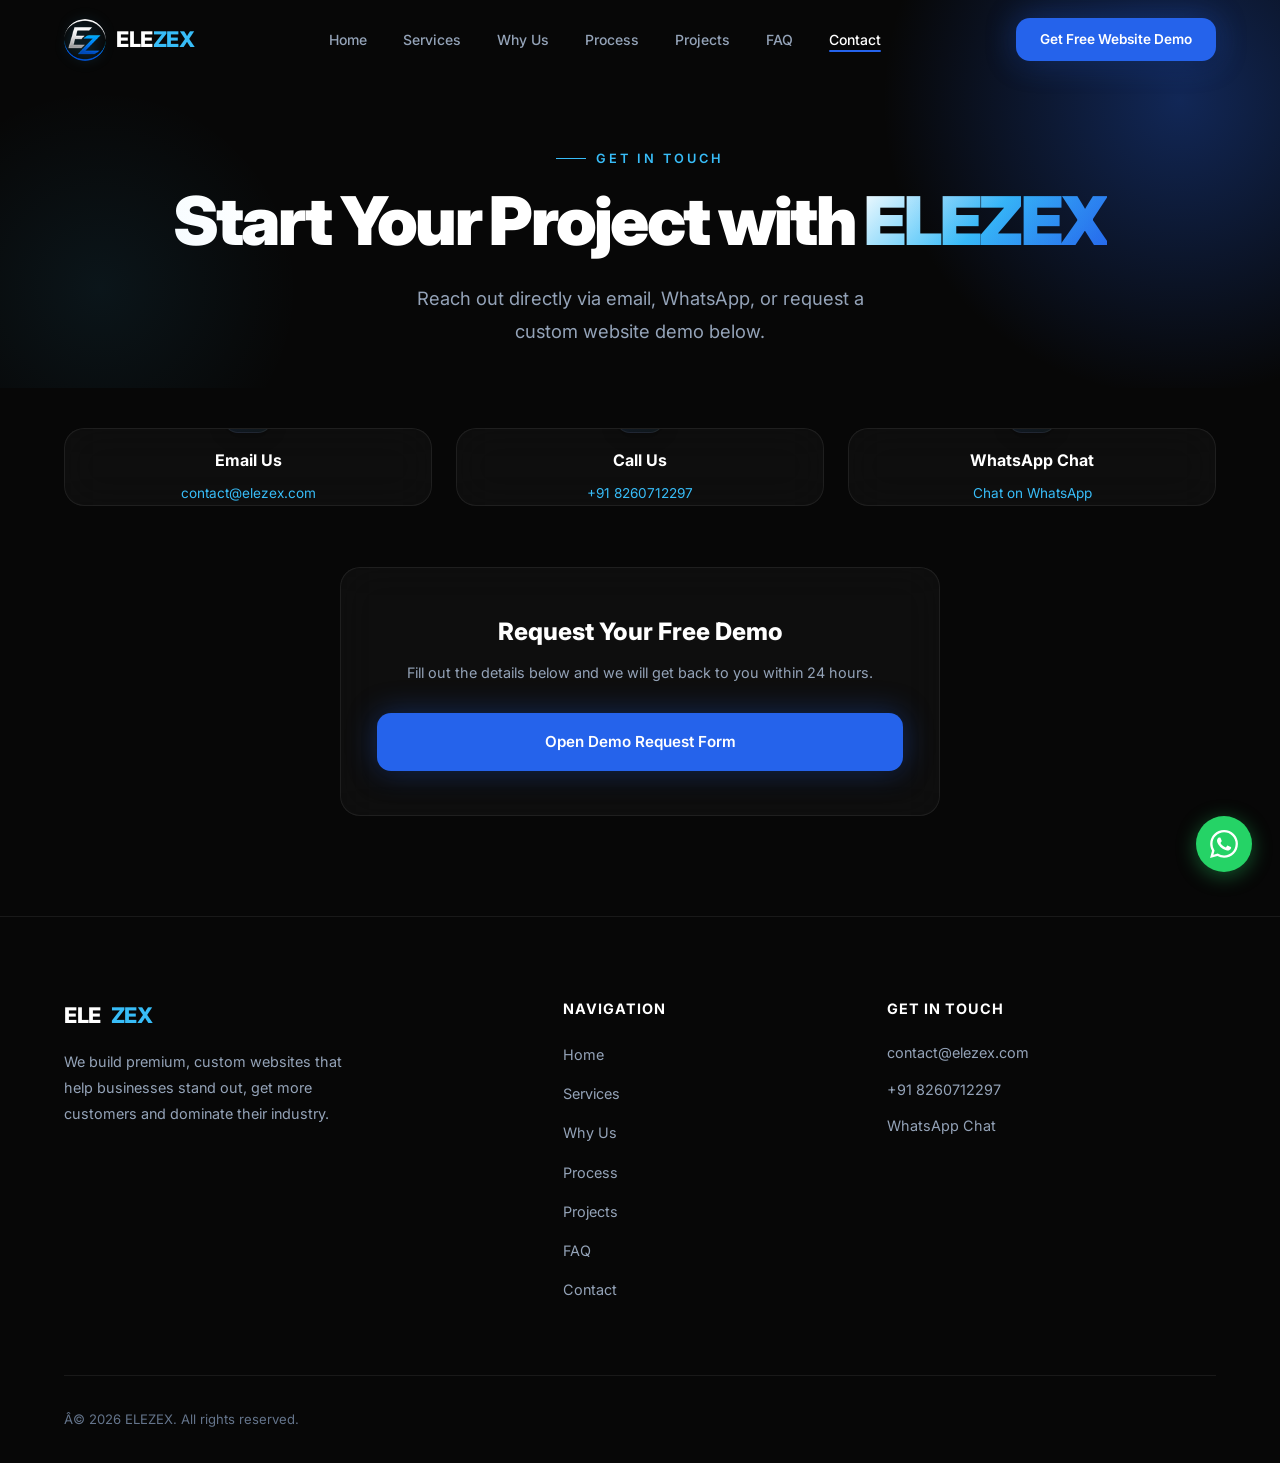
==== commit 4b597b3e: "Add files via upload" ====
--- a/contact.html
+++ b/contact.html
@@ -1,4 +1,4 @@
-<!DOCTYPE html>
+﻿<!DOCTYPE html>
 <html lang="en">
 <head>
   <meta charset="UTF-8">
@@ -17,11 +17,11 @@
 </head>
 <body>
 
-  <!-- ═══════════ NAVBAR ═══════════ -->
+  <!-- â•â•â•â•â•â•â•â•â•â•â• NAVBAR â•â•â•â•â•â•â•â•â•â•â• -->
   <nav class="navbar" id="navbar">
     <div class="container">
       <a href="index.html" class="nav-logo">
-        <img src="favicon.png" alt="ELEZEX Logo" class="nav-logo-icon" onerror="if(this.src.indexOf('assets')===-1){this.src='assets/favicon.png';}">
+        <img src="favicon.png" alt="ELEZEX Logo" class="nav-logo-icon">
         <span>ELE<span class="accent">ZEX</span></span>
       </a>
       <ul class="nav-links">
@@ -44,7 +44,7 @@
 
   <!-- Mobile Menu -->
   <div class="mobile-menu" id="mobile-menu">
-    <button class="mobile-close" aria-label="Close menu">✕</button>
+    <button class="mobile-close" aria-label="Close menu">âœ•</button>
     <a href="index.html">Home</a>
     <a href="services.html">Services</a>
     <a href="why-us.html">Why Us</a>
@@ -55,7 +55,7 @@
     <a href="javascript:void(0)" class="btn btn-primary btn-trigger-modal" style="margin-top:16px;">Get Free Website Demo</a>
   </div>
 
-  <!-- ═══════════ PAGE HEADER ═══════════ -->
+  <!-- â•â•â•â•â•â•â•â•â•â•â• PAGE HEADER â•â•â•â•â•â•â•â•â•â•â• -->
   <section class="hero" style="min-height: 40vh; padding-top: 140px; padding-bottom: 40px;">
     <div class="container" style="display: block; text-align: center;">
       <span class="section-label">Get In Touch</span>
@@ -64,7 +64,7 @@
     </div>
   </section>
 
-  <!-- ═══════════ DIRECT CONTACT CARDS ═══════════ -->
+  <!-- â•â•â•â•â•â•â•â•â•â•â• DIRECT CONTACT CARDS â•â•â•â•â•â•â•â•â•â•â• -->
   <section style="padding: 40px 0 100px;">
     <div class="container">
       <div class="why-grid" style="grid-template-columns: repeat(3, 1fr); margin-bottom: 60px;">
@@ -104,7 +104,7 @@
     </div>
   </section>
 
-  <!-- ═══════════ FOOTER ═══════════ -->
+  <!-- â•â•â•â•â•â•â•â•â•â•â• FOOTER â•â•â•â•â•â•â•â•â•â•â• -->
   <footer class="footer">
     <div class="container">
       <div class="footer-grid">
@@ -134,7 +134,7 @@
         </div>
       </div>
       <div class="footer-bottom">
-        <p>© 2026 ELEZEX. All rights reserved.</p>
+        <p>Â© 2026 ELEZEX. All rights reserved.</p>
       </div>
     </div>
   </footer>
@@ -183,3 +183,4 @@
   <script src="script.js"></script>
 </body>
 </html>
+
--- a/styles.css
+++ b/styles.css
@@ -158,8 +158,9 @@
 /* ===== ANIMATIONS ===== */
 .reveal {
   opacity: 0;
-  transform: translateY(40px);
-  transition: opacity 0.8s cubic-bezier(0.4, 0, 0.2, 1), transform 0.8s cubic-bezier(0.4, 0, 0.2, 1);
+  transform: translateY(30px);
+  will-change: opacity, transform;
+  transition: opacity 0.6s cubic-bezier(0.16, 1, 0.3, 1), transform 0.6s cubic-bezier(0.16, 1, 0.3, 1);
 }
 .reveal.visible {
   opacity: 1;
@@ -167,8 +168,9 @@
 }
 .reveal-left {
   opacity: 0;
-  transform: translateX(-40px);
-  transition: opacity 0.8s cubic-bezier(0.4, 0, 0.2, 1), transform 0.8s cubic-bezier(0.4, 0, 0.2, 1);
+  transform: translateX(-35px);
+  will-change: opacity, transform;
+  transition: opacity 0.6s cubic-bezier(0.16, 1, 0.3, 1), transform 0.6s cubic-bezier(0.16, 1, 0.3, 1);
 }
 .reveal-left.visible {
   opacity: 1;
@@ -176,8 +178,9 @@
 }
 .reveal-right {
   opacity: 0;
-  transform: translateX(40px);
-  transition: opacity 0.8s cubic-bezier(0.4, 0, 0.2, 1), transform 0.8s cubic-bezier(0.4, 0, 0.2, 1);
+  transform: translateX(35px);
+  will-change: opacity, transform;
+  transition: opacity 0.6s cubic-bezier(0.16, 1, 0.3, 1), transform 0.6s cubic-bezier(0.16, 1, 0.3, 1);
 }
 .reveal-right.visible {
   opacity: 1;
@@ -186,16 +189,17 @@
 .reveal-scale {
   opacity: 0;
   transform: scale(0.92);
-  transition: opacity 0.8s cubic-bezier(0.4, 0, 0.2, 1), transform 0.8s cubic-bezier(0.4, 0, 0.2, 1);
+  will-change: opacity, transform;
+  transition: opacity 0.6s cubic-bezier(0.16, 1, 0.3, 1), transform 0.6s cubic-bezier(0.16, 1, 0.3, 1);
 }
 .reveal-scale.visible {
   opacity: 1;
   transform: scale(1);
 }
-.stagger-1 { transition-delay: 0.1s; }
-.stagger-2 { transition-delay: 0.2s; }
-.stagger-3 { transition-delay: 0.3s; }
-.stagger-4 { transition-delay: 0.4s; }
+.stagger-1 { transition-delay: 0.08s; }
+.stagger-2 { transition-delay: 0.16s; }
+.stagger-3 { transition-delay: 0.24s; }
+.stagger-4 { transition-delay: 0.32s; }
 
 @keyframes float {
   0%, 100% { transform: translateY(0px); }
@@ -241,11 +245,13 @@
   gap: 10px;
 }
 .nav-logo-icon {
-  width: 32px;
-  height: 32px;
+  width: 42px;
+  height: 42px;
   object-fit: contain;
   border-radius: 50%;
   display: inline-block;
+  filter: drop-shadow(0 0 6px rgba(56, 189, 248, 0.25));
+  flex-shrink: 0;
 }
 .nav-logo .accent { color: var(--accent-light); }
 .nav-links {
@@ -1121,54 +1127,59 @@
   gap: 24px;
 }
 .why-card {
-  padding: 36px 28px;
+  padding: 0;
   text-align: center;
   position: relative;
   overflow: hidden;
+  display: flex;
+  flex-direction: column;
+}
+
+.why-card-img-wrapper {
+  width: 100%;
+  height: 175px;
+  overflow: hidden;
+  position: relative;
+  background: rgba(0, 0, 0, 0.2);
+}
+
+.why-card-img {
+  width: 100%;
+  height: 100%;
+  object-fit: cover;
+  display: block;
+  transition: transform 0.5s cubic-bezier(0.4, 0, 0.2, 1);
+}
+
+.why-card:hover .why-card-img {
+  transform: scale(1.08);
+}
+
+.why-card-body {
+  padding: 24px 20px;
+  display: flex;
+  flex-direction: column;
+  align-items: center;
+  flex: 1;
+  position: relative;
   z-index: 1;
 }
-.why-card::before {
-  content: '';
-  position: absolute;
-  inset: 0;
-  background-image: var(--bg-img);
-  background-size: cover;
-  background-position: center;
-  opacity: 0.06;
-  z-index: 0;
-  pointer-events: none;
-  transition: var(--transition);
-}
-.why-card:hover::before {
-  opacity: 0.14;
-  transform: scale(1.08);
-}
-.why-card > * {
-  position: relative;
-  z-index: 1;
-}
-
-/* Why card background image mappings */
-.card-premium { --bg-img: url('assets/why_premium_web.png'); }
-.card-fast { --bg-img: url('assets/why_fast_delivery.png'); }
-.card-ui { --bg-img: url('assets/why_modern_ui.png'); }
-.card-seo { --bg-img: url('assets/why_seo.png'); }
-.card-mobile { --bg-img: url('assets/why_mobile.png'); }
-.card-price { --bg-img: url('assets/why_price.png'); }
-.card-support { --bg-img: url('assets/why_support.png'); }
-.card-maintenance { --bg-img: url('assets/why_maintenance.png'); }
-.card-ranking { --bg-img: url('assets/why_ranking.png'); }
 
 .why-icon {
-  width: 52px;
-  height: 52px;
+  width: 48px;
+  height: 48px;
   border-radius: var(--radius-md);
   background: linear-gradient(135deg, rgba(37, 99, 235, 0.12), rgba(56, 189, 248, 0.06));
   display: flex;
   align-items: center;
   justify-content: center;
-  margin: 0 auto 18px;
+  margin: -44px auto 14px;
   color: var(--accent-light);
+  border: 1px solid var(--glass-border);
+  box-shadow: 0 4px 15px rgba(0,0,0,0.3);
+  backdrop-filter: blur(10px);
+  position: relative;
+  z-index: 2;
 }
 .why-icon svg { width: 22px; height: 22px; }
 .why-card h4 {
@@ -2093,29 +2104,8 @@
   pointer-events: none;
 }
 
-/* ===== SCROLL SEQUENCE TRANSITION ===== */
-.scroll-sequence-container {
-  height: 200vh;
-  position: relative;
-  background: #070707; /* Match page dark bg */
-  z-index: 10;
-}
-.scroll-sequence-sticky {
-  position: sticky;
-  top: 0;
-  height: 100vh;
-  width: 100%;
-  overflow: hidden;
-  display: flex;
-  align-items: center;
-  justify-content: center;
-}
-#sequence-canvas {
-  width: 100%;
-  height: 100%;
-  object-fit: cover;
-  display: block;
-}
-
-
-
+
+
+
+
+
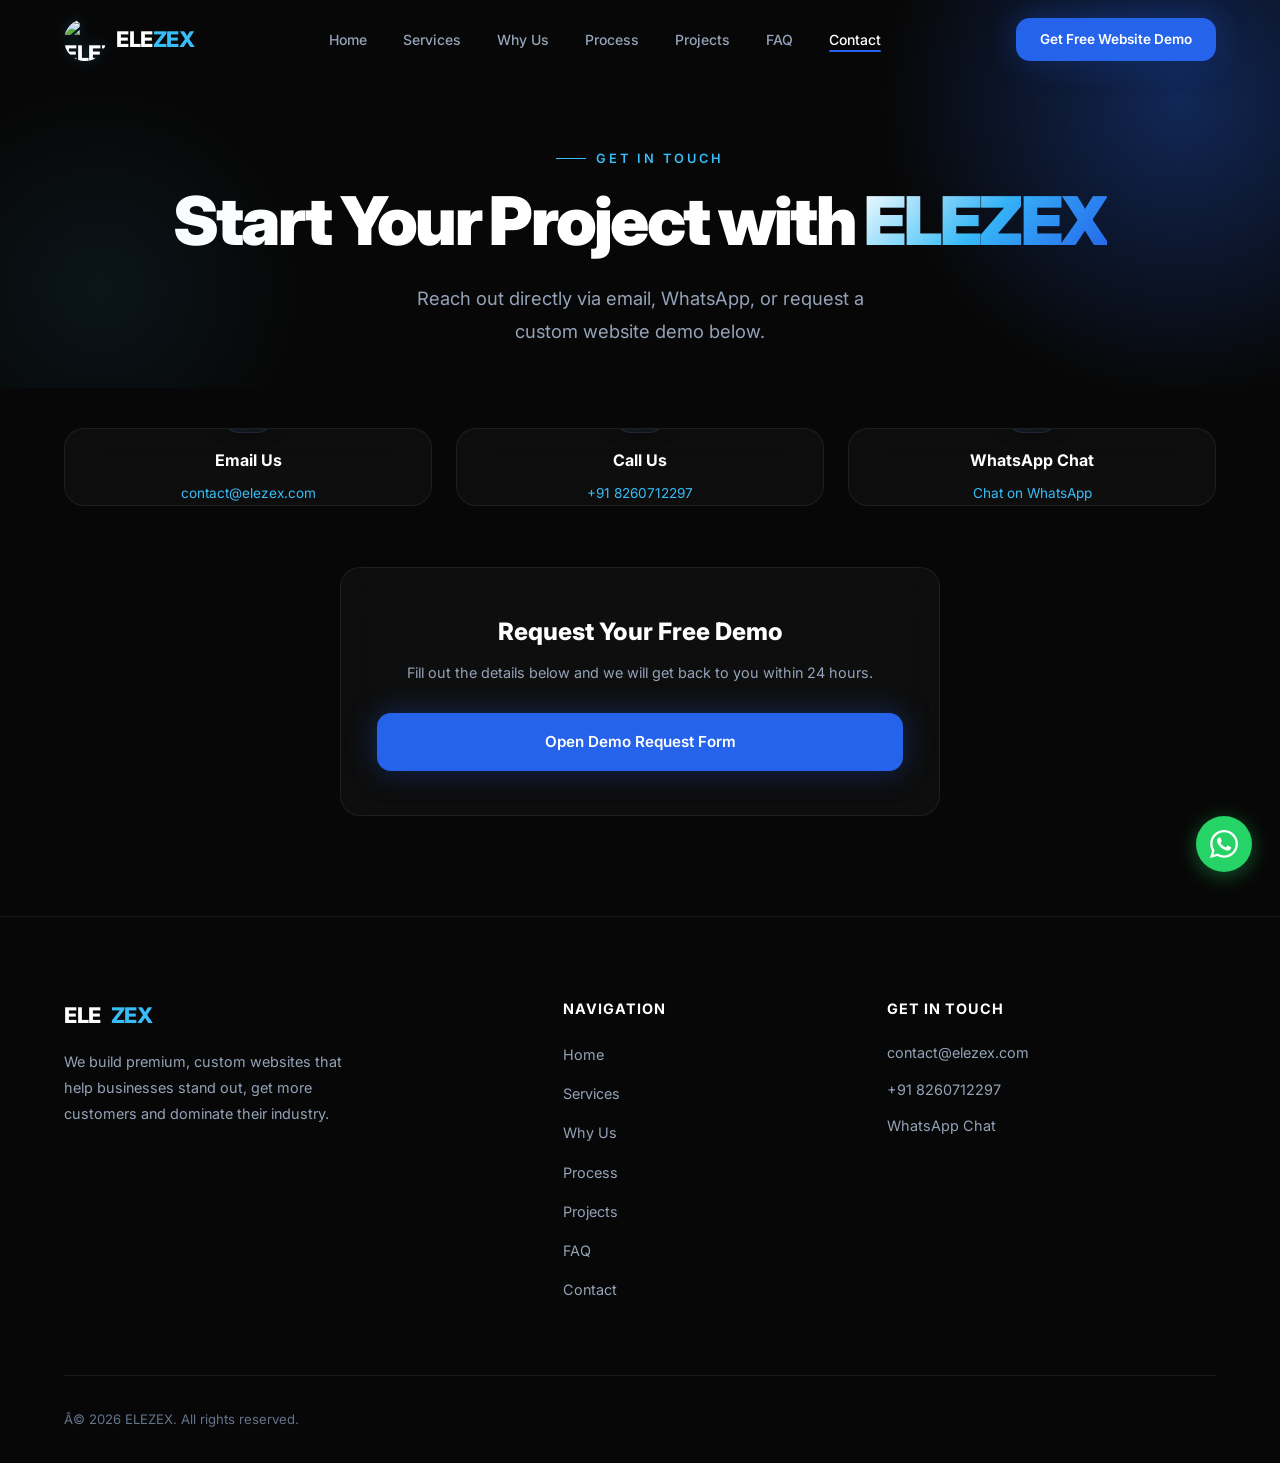
==== commit 243ea12c: "Add files via upload" ====
--- a/contact.html
+++ b/contact.html
@@ -21,7 +21,7 @@
   <nav class="navbar" id="navbar">
     <div class="container">
       <a href="index.html" class="nav-logo">
-        <img src="favicon.png" alt="ELEZEX Logo" class="nav-logo-icon">
+        <img src="assets/favicon.png" alt="ELEZEX Logo" class="nav-logo-icon">
         <span>ELE<span class="accent">ZEX</span></span>
       </a>
       <ul class="nav-links">
@@ -184,3 +184,4 @@
 </body>
 </html>
 
+
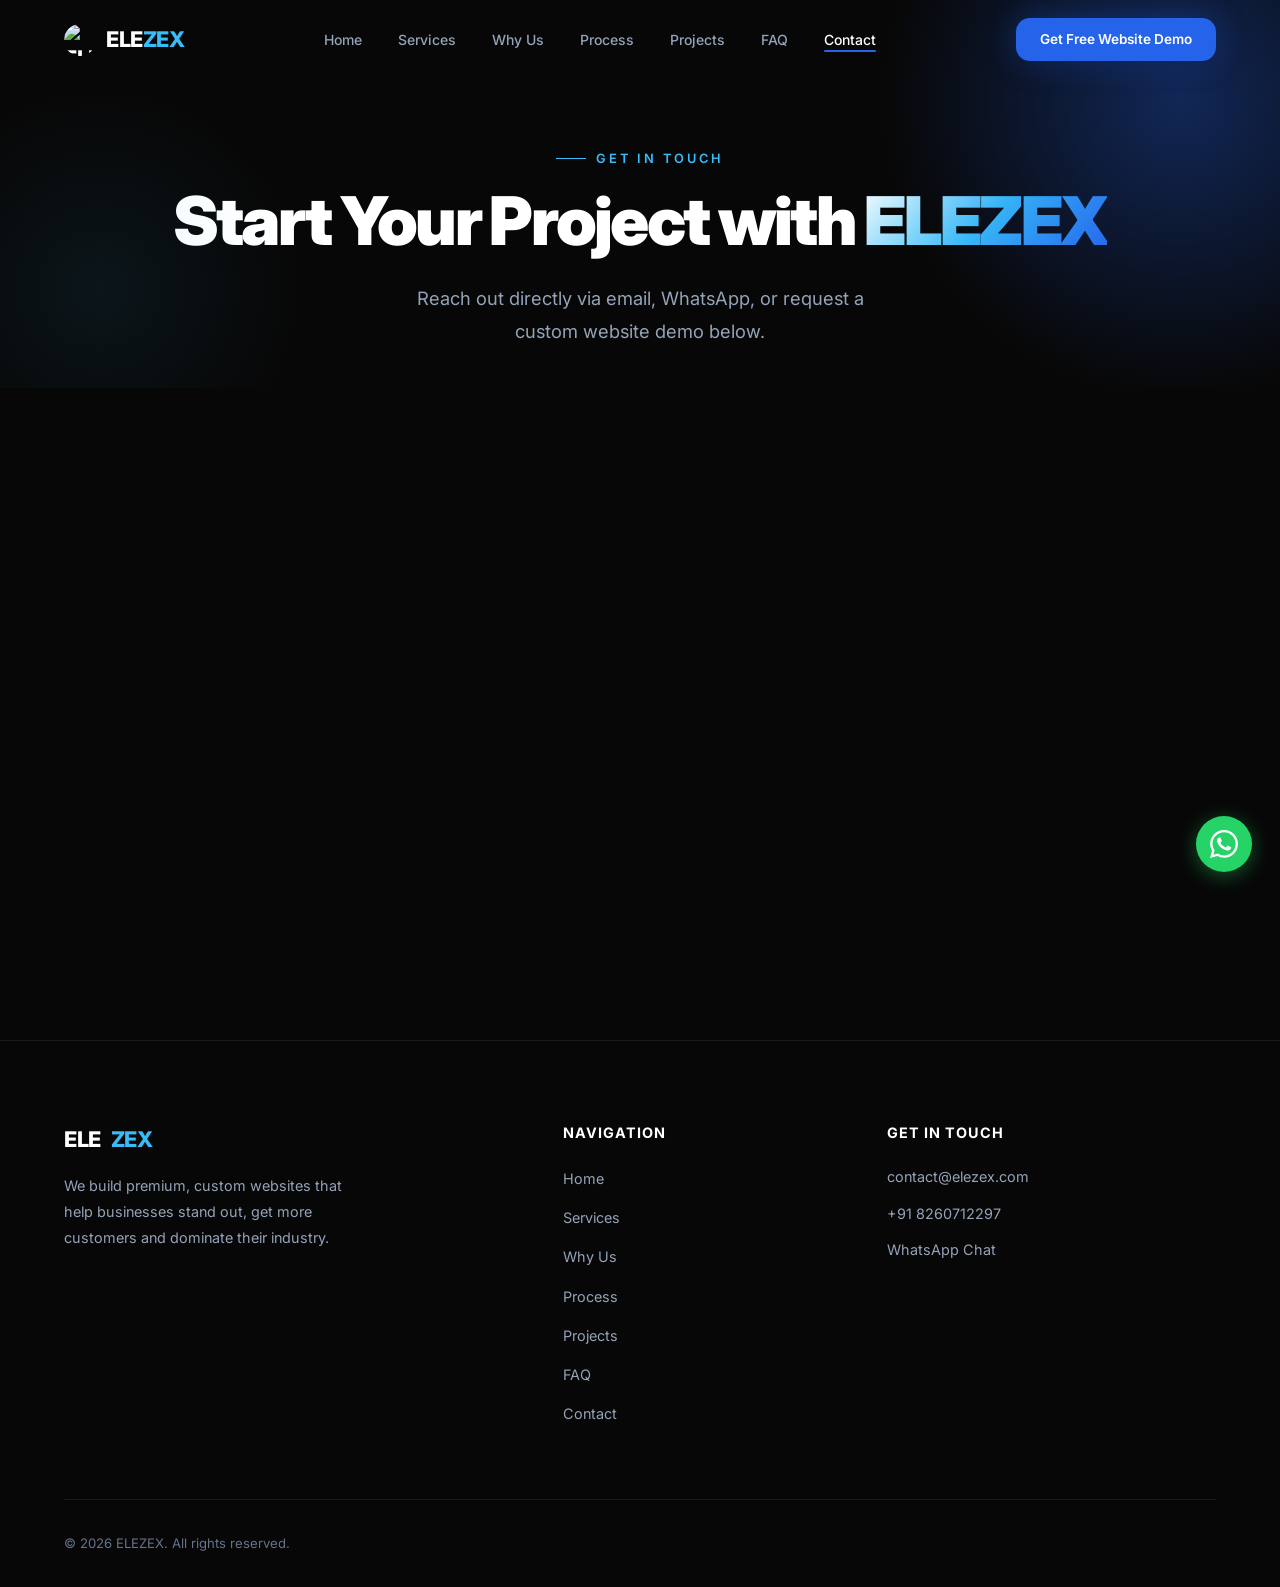
==== commit d1a8c4b3: "Add files via upload" ====
--- a/contact.html
+++ b/contact.html
@@ -1,4 +1,4 @@
-﻿<!DOCTYPE html>
+<!DOCTYPE html>
 <html lang="en">
 <head>
   <meta charset="UTF-8">
@@ -9,19 +9,18 @@
   <link rel="preconnect" href="https://fonts.gstatic.com" crossorigin>
   <link href="https://fonts.googleapis.com/css2?family=Inter:ital,opsz,wght@0,14..32,300..900;1,14..32,300..900&display=swap" rel="stylesheet">
   <link rel="stylesheet" href="styles.css">
-  <link rel="icon" type="image/svg+xml" href="favicon.svg">
-  <link rel="icon" type="image/png" sizes="32x32" href="favicon.png">
-  <link rel="icon" type="image/png" sizes="16x16" href="favicon.png">
-  <link rel="shortcut icon" href="favicon.png">
+  <!-- Favicon optimized for Google Search & all devices -->
+  <link rel="icon" href="favicon.svg" type="image/svg+xml">
+  <link rel="icon" href="favicon.png" type="image/png">
   <link rel="apple-touch-icon" href="favicon.png">
 </head>
 <body>
 
-  <!-- â•â•â•â•â•â•â•â•â•â•â• NAVBAR â•â•â•â•â•â•â•â•â•â•â• -->
+  <!-- ═══════════ NAVBAR ═══════════ -->
   <nav class="navbar" id="navbar">
     <div class="container">
       <a href="index.html" class="nav-logo">
-        <img src="assets/favicon.png" alt="ELEZEX Logo" class="nav-logo-icon">
+        <img src="assets/logo.png" alt="ELEZEX Logo" class="nav-logo-icon">
         <span>ELE<span class="accent">ZEX</span></span>
       </a>
       <ul class="nav-links">
@@ -44,7 +43,7 @@
 
   <!-- Mobile Menu -->
   <div class="mobile-menu" id="mobile-menu">
-    <button class="mobile-close" aria-label="Close menu">âœ•</button>
+    <button class="mobile-close" aria-label="Close menu">✕</button>
     <a href="index.html">Home</a>
     <a href="services.html">Services</a>
     <a href="why-us.html">Why Us</a>
@@ -55,7 +54,7 @@
     <a href="javascript:void(0)" class="btn btn-primary btn-trigger-modal" style="margin-top:16px;">Get Free Website Demo</a>
   </div>
 
-  <!-- â•â•â•â•â•â•â•â•â•â•â• PAGE HEADER â•â•â•â•â•â•â•â•â•â•â• -->
+  <!-- ═══════════ PAGE HEADER ═══════════ -->
   <section class="hero" style="min-height: 40vh; padding-top: 140px; padding-bottom: 40px;">
     <div class="container" style="display: block; text-align: center;">
       <span class="section-label">Get In Touch</span>
@@ -64,7 +63,7 @@
     </div>
   </section>
 
-  <!-- â•â•â•â•â•â•â•â•â•â•â• DIRECT CONTACT CARDS â•â•â•â•â•â•â•â•â•â•â• -->
+  <!-- ═══════════ DIRECT CONTACT CARDS ═══════════ -->
   <section style="padding: 40px 0 100px;">
     <div class="container">
       <div class="why-grid" style="grid-template-columns: repeat(3, 1fr); margin-bottom: 60px;">
@@ -104,7 +103,7 @@
     </div>
   </section>
 
-  <!-- â•â•â•â•â•â•â•â•â•â•â• FOOTER â•â•â•â•â•â•â•â•â•â•â• -->
+  <!-- ═══════════ FOOTER ═══════════ -->
   <footer class="footer">
     <div class="container">
       <div class="footer-grid">
@@ -134,7 +133,7 @@
         </div>
       </div>
       <div class="footer-bottom">
-        <p>Â© 2026 ELEZEX. All rights reserved.</p>
+        <p>© 2026 ELEZEX. All rights reserved.</p>
       </div>
     </div>
   </footer>
@@ -185,3 +184,4 @@
 </html>
 
 
+
--- a/styles.css
+++ b/styles.css
@@ -158,9 +158,8 @@
 /* ===== ANIMATIONS ===== */
 .reveal {
   opacity: 0;
-  transform: translateY(30px);
-  will-change: opacity, transform;
-  transition: opacity 0.6s cubic-bezier(0.16, 1, 0.3, 1), transform 0.6s cubic-bezier(0.16, 1, 0.3, 1);
+  transform: translateY(40px);
+  transition: opacity 0.8s cubic-bezier(0.4, 0, 0.2, 1), transform 0.8s cubic-bezier(0.4, 0, 0.2, 1);
 }
 .reveal.visible {
   opacity: 1;
@@ -168,9 +167,8 @@
 }
 .reveal-left {
   opacity: 0;
-  transform: translateX(-35px);
-  will-change: opacity, transform;
-  transition: opacity 0.6s cubic-bezier(0.16, 1, 0.3, 1), transform 0.6s cubic-bezier(0.16, 1, 0.3, 1);
+  transform: translateX(-40px);
+  transition: opacity 0.8s cubic-bezier(0.4, 0, 0.2, 1), transform 0.8s cubic-bezier(0.4, 0, 0.2, 1);
 }
 .reveal-left.visible {
   opacity: 1;
@@ -178,9 +176,8 @@
 }
 .reveal-right {
   opacity: 0;
-  transform: translateX(35px);
-  will-change: opacity, transform;
-  transition: opacity 0.6s cubic-bezier(0.16, 1, 0.3, 1), transform 0.6s cubic-bezier(0.16, 1, 0.3, 1);
+  transform: translateX(40px);
+  transition: opacity 0.8s cubic-bezier(0.4, 0, 0.2, 1), transform 0.8s cubic-bezier(0.4, 0, 0.2, 1);
 }
 .reveal-right.visible {
   opacity: 1;
@@ -189,17 +186,16 @@
 .reveal-scale {
   opacity: 0;
   transform: scale(0.92);
-  will-change: opacity, transform;
-  transition: opacity 0.6s cubic-bezier(0.16, 1, 0.3, 1), transform 0.6s cubic-bezier(0.16, 1, 0.3, 1);
+  transition: opacity 0.8s cubic-bezier(0.4, 0, 0.2, 1), transform 0.8s cubic-bezier(0.4, 0, 0.2, 1);
 }
 .reveal-scale.visible {
   opacity: 1;
   transform: scale(1);
 }
-.stagger-1 { transition-delay: 0.08s; }
-.stagger-2 { transition-delay: 0.16s; }
-.stagger-3 { transition-delay: 0.24s; }
-.stagger-4 { transition-delay: 0.32s; }
+.stagger-1 { transition-delay: 0.1s; }
+.stagger-2 { transition-delay: 0.2s; }
+.stagger-3 { transition-delay: 0.3s; }
+.stagger-4 { transition-delay: 0.4s; }
 
 @keyframes float {
   0%, 100% { transform: translateY(0px); }
@@ -245,13 +241,11 @@
   gap: 10px;
 }
 .nav-logo-icon {
-  width: 42px;
-  height: 42px;
+  width: 32px;
+  height: 32px;
   object-fit: contain;
   border-radius: 50%;
   display: inline-block;
-  filter: drop-shadow(0 0 6px rgba(56, 189, 248, 0.25));
-  flex-shrink: 0;
 }
 .nav-logo .accent { color: var(--accent-light); }
 .nav-links {
@@ -1127,59 +1121,54 @@
   gap: 24px;
 }
 .why-card {
-  padding: 0;
+  padding: 36px 28px;
   text-align: center;
   position: relative;
   overflow: hidden;
-  display: flex;
-  flex-direction: column;
-}
-
-.why-card-img-wrapper {
-  width: 100%;
-  height: 175px;
-  overflow: hidden;
-  position: relative;
-  background: rgba(0, 0, 0, 0.2);
-}
-
-.why-card-img {
-  width: 100%;
-  height: 100%;
-  object-fit: cover;
-  display: block;
-  transition: transform 0.5s cubic-bezier(0.4, 0, 0.2, 1);
-}
-
-.why-card:hover .why-card-img {
+  z-index: 1;
+}
+.why-card::before {
+  content: '';
+  position: absolute;
+  inset: 0;
+  background-image: var(--bg-img);
+  background-size: cover;
+  background-position: center;
+  opacity: 0.06;
+  z-index: 0;
+  pointer-events: none;
+  transition: var(--transition);
+}
+.why-card:hover::before {
+  opacity: 0.14;
   transform: scale(1.08);
 }
-
-.why-card-body {
-  padding: 24px 20px;
-  display: flex;
-  flex-direction: column;
-  align-items: center;
-  flex: 1;
+.why-card > * {
   position: relative;
   z-index: 1;
 }
 
+/* Why card background image mappings */
+.card-premium { --bg-img: url('assets/why_premium_web.png'); }
+.card-fast { --bg-img: url('assets/why_fast_delivery.png'); }
+.card-ui { --bg-img: url('assets/why_modern_ui.png'); }
+.card-seo { --bg-img: url('assets/why_seo.png'); }
+.card-mobile { --bg-img: url('assets/why_mobile.png'); }
+.card-price { --bg-img: url('assets/why_price.png'); }
+.card-support { --bg-img: url('assets/why_support.png'); }
+.card-maintenance { --bg-img: url('assets/why_maintenance.png'); }
+.card-ranking { --bg-img: url('assets/why_ranking.png'); }
+
 .why-icon {
-  width: 48px;
-  height: 48px;
+  width: 52px;
+  height: 52px;
   border-radius: var(--radius-md);
   background: linear-gradient(135deg, rgba(37, 99, 235, 0.12), rgba(56, 189, 248, 0.06));
   display: flex;
   align-items: center;
   justify-content: center;
-  margin: -44px auto 14px;
+  margin: 0 auto 18px;
   color: var(--accent-light);
-  border: 1px solid var(--glass-border);
-  box-shadow: 0 4px 15px rgba(0,0,0,0.3);
-  backdrop-filter: blur(10px);
-  position: relative;
-  z-index: 2;
 }
 .why-icon svg { width: 22px; height: 22px; }
 .why-card h4 {
@@ -2108,4 +2097,3 @@
 
 
 
-
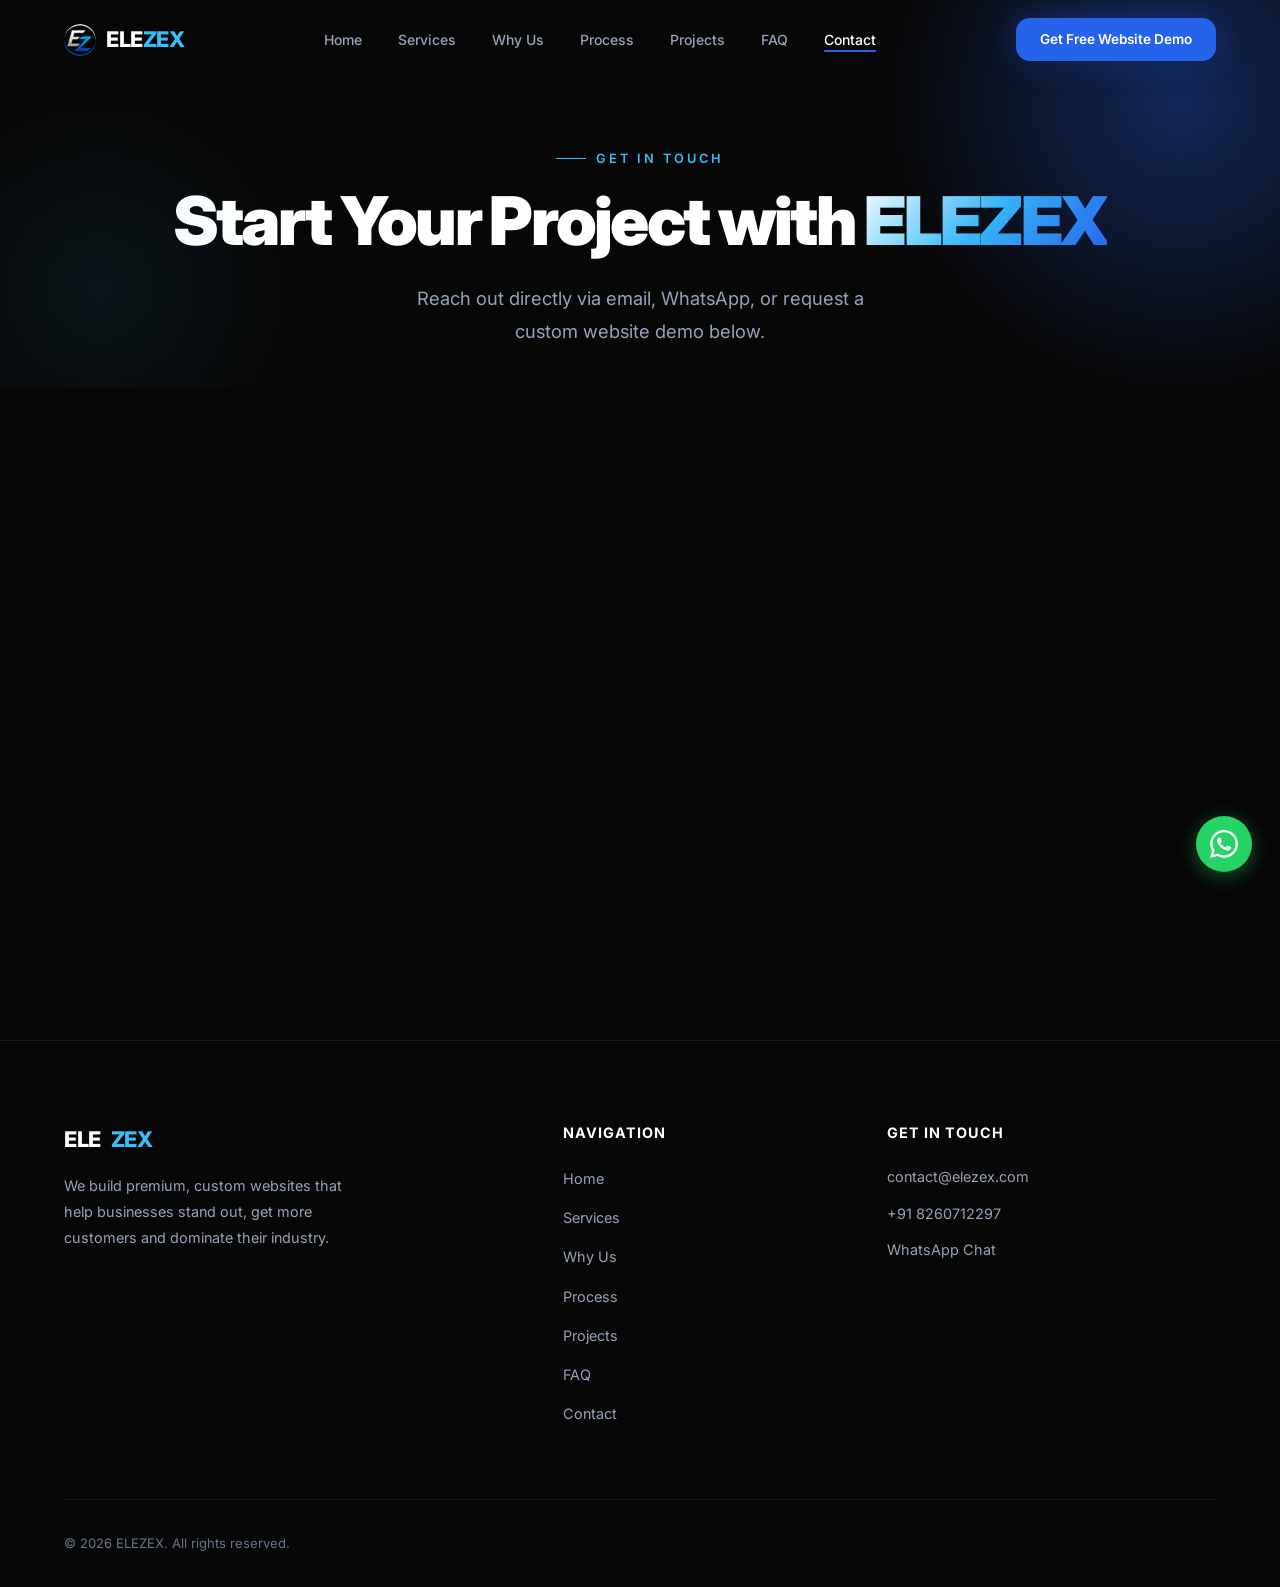
==== commit 6d4bafde: "Add files via upload" ====
--- a/contact.html
+++ b/contact.html
@@ -20,7 +20,7 @@
   <nav class="navbar" id="navbar">
     <div class="container">
       <a href="index.html" class="nav-logo">
-        <img src="assets/logo.png" alt="ELEZEX Logo" class="nav-logo-icon">
+        <img src="favicon.png" alt="ELEZEX Logo" class="nav-logo-icon">
         <span>ELE<span class="accent">ZEX</span></span>
       </a>
       <ul class="nav-links">
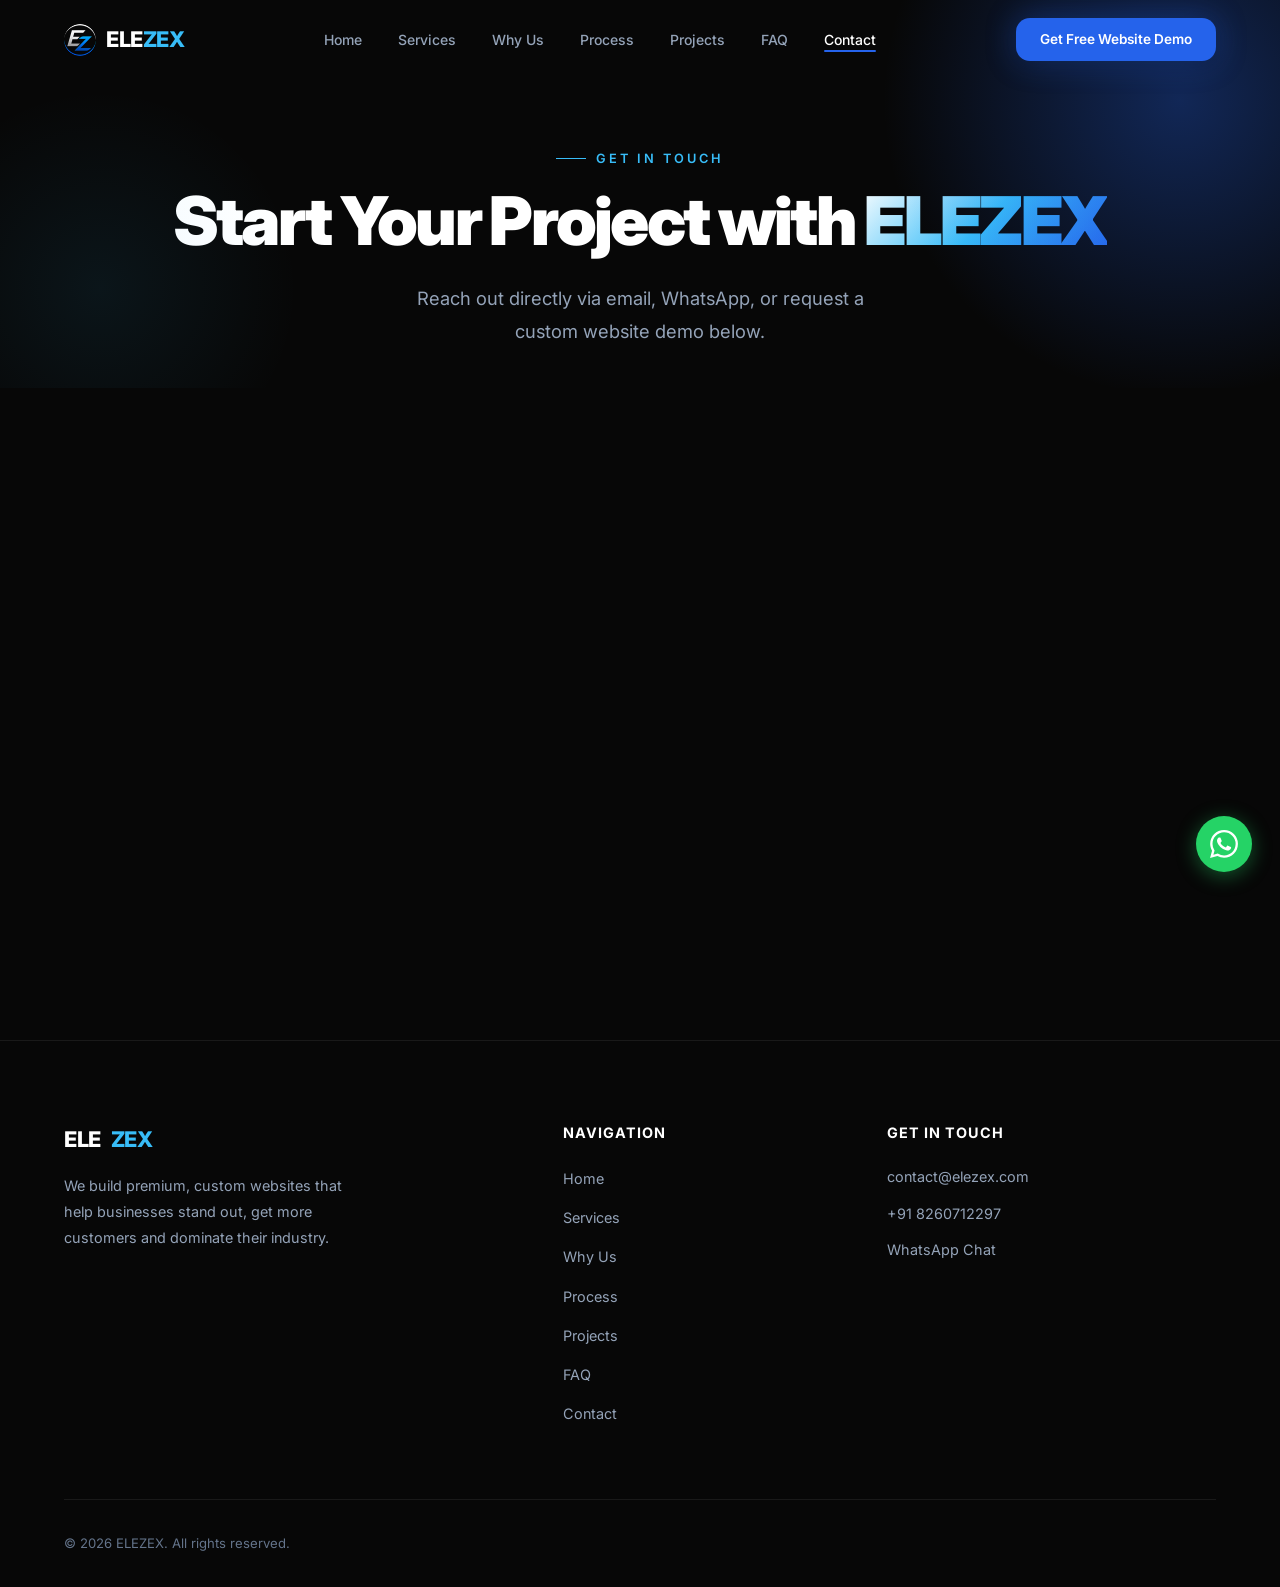
==== commit d31f7002: "Add files via upload" ====
--- a/contact.html
+++ b/contact.html
@@ -8,11 +8,11 @@
   <link rel="preconnect" href="https://fonts.googleapis.com">
   <link rel="preconnect" href="https://fonts.gstatic.com" crossorigin>
   <link href="https://fonts.googleapis.com/css2?family=Inter:ital,opsz,wght@0,14..32,300..900;1,14..32,300..900&display=swap" rel="stylesheet">
-  <link rel="stylesheet" href="styles.css">
+  <link rel="stylesheet" href="/styles.css">
   <!-- Favicon optimized for Google Search & all devices -->
-  <link rel="icon" href="favicon.svg" type="image/svg+xml">
-  <link rel="icon" href="favicon.png" type="image/png">
-  <link rel="apple-touch-icon" href="favicon.png">
+  <link rel="icon" href="/favicon.svg" type="image/svg+xml">
+  <link rel="icon" href="/favicon.png" type="image/png">
+  <link rel="apple-touch-icon" href="/favicon.png">
 </head>
 <body>
 
@@ -20,7 +20,7 @@
   <nav class="navbar" id="navbar">
     <div class="container">
       <a href="index.html" class="nav-logo">
-        <img src="favicon.png" alt="ELEZEX Logo" class="nav-logo-icon">
+        <img src="/favicon.svg" alt="ELEZEX Logo" class="nav-logo-icon">
         <span>ELE<span class="accent">ZEX</span></span>
       </a>
       <ul class="nav-links">
@@ -179,7 +179,7 @@
     </div>
   </div>
 
-  <script src="script.js"></script>
+  <script src="/script.js"></script>
 </body>
 </html>
 
--- a/styles.css
+++ b/styles.css
@@ -2097,3 +2097,13 @@
 
 
 
+
+/* Light Maintenance/Design Card */
+.section-light .maintenance-desc { color: #6B5E4F; }
+.section-light .maintenance-price { color: #221D15; }
+.section-light .maintenance-price .mo { color: #9A9081; }
+.section-light .maintenance-features li { color: #6B5E4F; }
+.section-light .maintenance-card {
+  border-color: rgba(34, 29, 21, 0.14);
+  box-shadow: 0 4px 40px rgba(34, 29, 21, 0.06);
+}
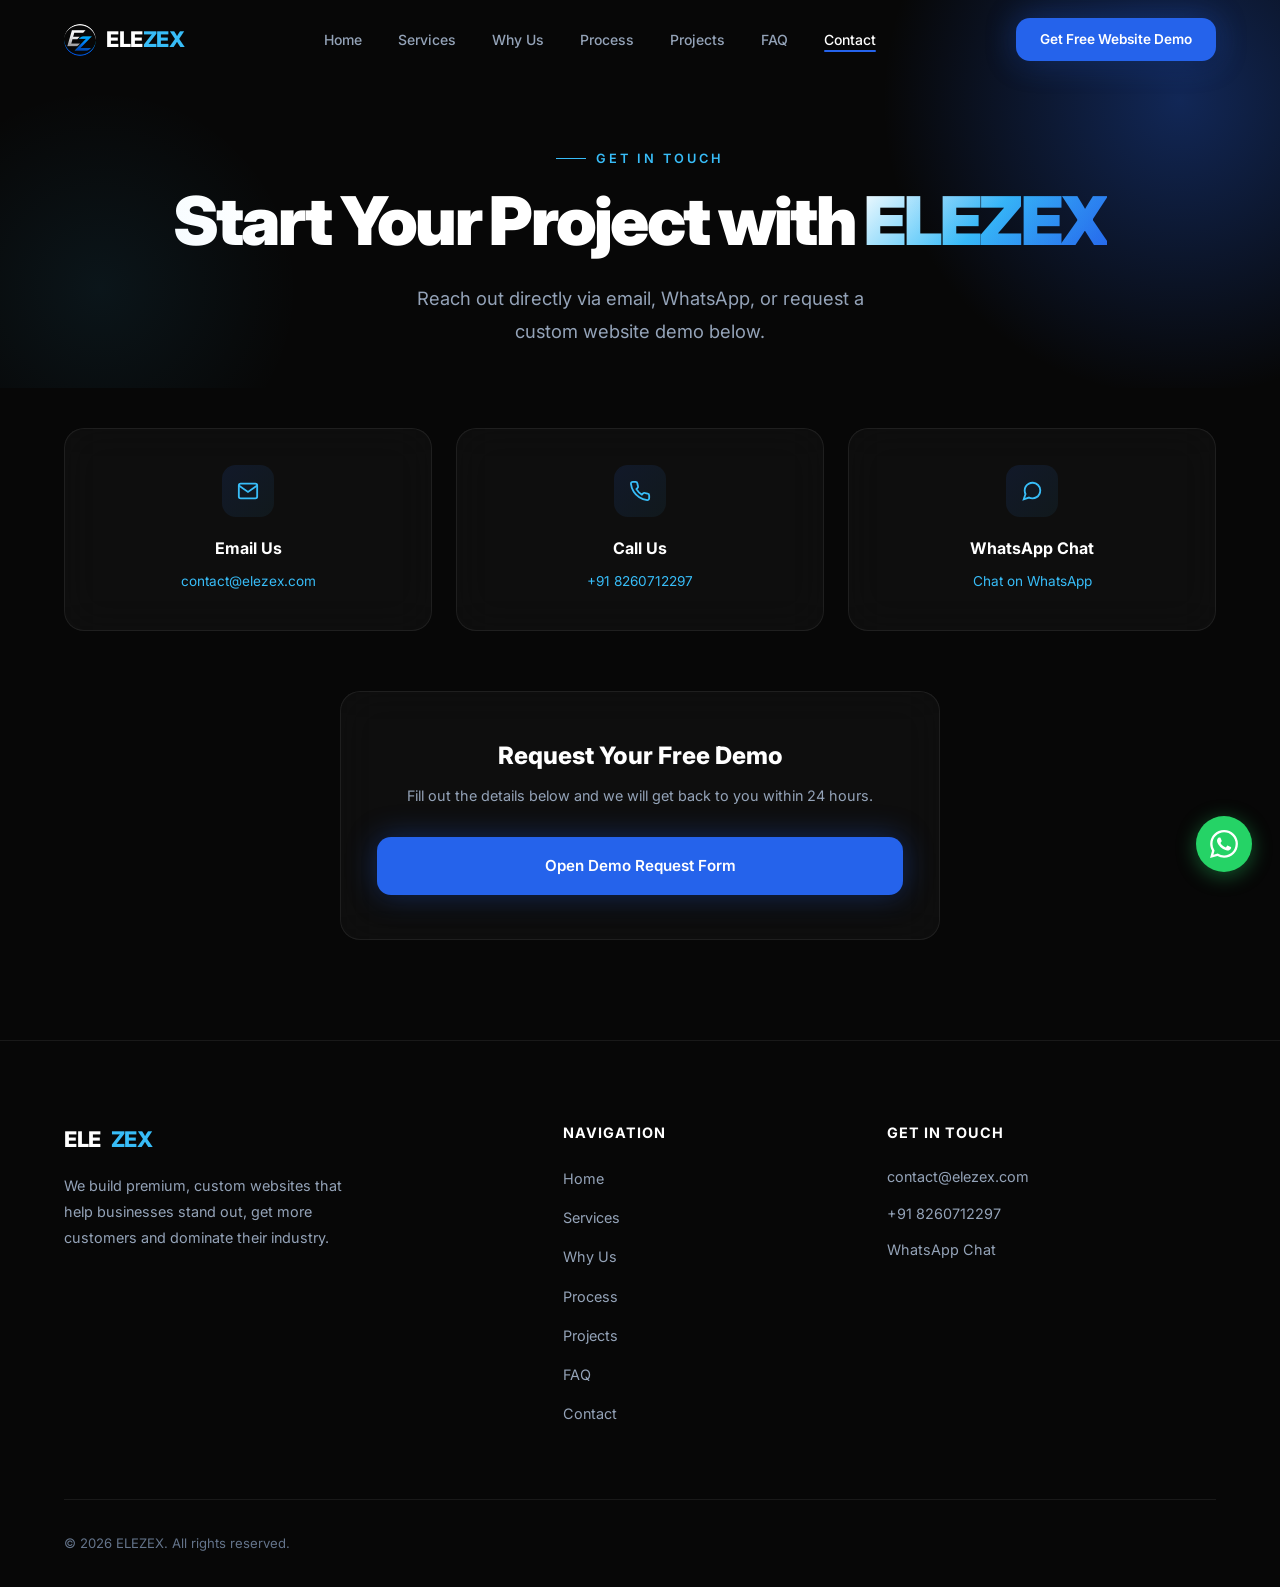
==== commit d892b494: "Add files via upload" ====
--- a/contact.html
+++ b/contact.html
@@ -8,29 +8,29 @@
   <link rel="preconnect" href="https://fonts.googleapis.com">
   <link rel="preconnect" href="https://fonts.gstatic.com" crossorigin>
   <link href="https://fonts.googleapis.com/css2?family=Inter:ital,opsz,wght@0,14..32,300..900;1,14..32,300..900&display=swap" rel="stylesheet">
-  <link rel="stylesheet" href="/styles.css">
+  <link rel="stylesheet" href="styles.css">
   <!-- Favicon optimized for Google Search & all devices -->
-  <link rel="icon" href="/favicon.svg" type="image/svg+xml">
-  <link rel="icon" href="/favicon.png" type="image/png">
-  <link rel="apple-touch-icon" href="/favicon.png">
+  <link rel="icon" href="favicon.svg" type="image/svg+xml">
+  <link rel="icon" href="favicon.png" type="image/png">
+  <link rel="apple-touch-icon" href="favicon.png">
 </head>
 <body>
 
   <!-- ═══════════ NAVBAR ═══════════ -->
   <nav class="navbar" id="navbar">
     <div class="container">
-      <a href="index.html" class="nav-logo">
-        <img src="/favicon.svg" alt="ELEZEX Logo" class="nav-logo-icon">
+      <a href="/" class="nav-logo">
+        <img src="favicon.svg" alt="ELEZEX Logo" class="nav-logo-icon">
         <span>ELE<span class="accent">ZEX</span></span>
       </a>
       <ul class="nav-links">
-        <li><a href="index.html">Home</a></li>
-        <li><a href="services.html">Services</a></li>
-        <li><a href="why-us.html">Why Us</a></li>
-        <li><a href="process.html">Process</a></li>
-        <li><a href="projects.html">Projects</a></li>
-        <li><a href="faq.html">FAQ</a></li>
-        <li><a href="contact.html" class="active">Contact</a></li>
+        <li><a href="/">Home</a></li>
+        <li><a href="/services">Services</a></li>
+        <li><a href="/why-us">Why Us</a></li>
+        <li><a href="/process">Process</a></li>
+        <li><a href="/projects">Projects</a></li>
+        <li><a href="/faq">FAQ</a></li>
+        <li><a href="/contact" class="active">Contact</a></li>
       </ul>
       <div class="nav-cta">
         <a href="javascript:void(0)" class="btn btn-primary btn-sm btn-trigger-modal">Get Free Website Demo</a>
@@ -44,13 +44,13 @@
   <!-- Mobile Menu -->
   <div class="mobile-menu" id="mobile-menu">
     <button class="mobile-close" aria-label="Close menu">✕</button>
-    <a href="index.html">Home</a>
-    <a href="services.html">Services</a>
-    <a href="why-us.html">Why Us</a>
-    <a href="process.html">Process</a>
-    <a href="projects.html">Projects</a>
-    <a href="faq.html">FAQ</a>
-    <a href="contact.html">Contact</a>
+    <a href="/">Home</a>
+    <a href="/services">Services</a>
+    <a href="/why-us">Why Us</a>
+    <a href="/process">Process</a>
+    <a href="/projects">Projects</a>
+    <a href="/faq">FAQ</a>
+    <a href="/contact">Contact</a>
     <a href="javascript:void(0)" class="btn btn-primary btn-trigger-modal" style="margin-top:16px;">Get Free Website Demo</a>
   </div>
 
@@ -108,19 +108,19 @@
     <div class="container">
       <div class="footer-grid">
         <div class="footer-brand">
-          <a href="index.html" class="nav-logo">ELE<span class="accent">ZEX</span></a>
+          <a href="/" class="nav-logo">ELE<span class="accent">ZEX</span></a>
           <p>We build premium, custom websites that help businesses stand out, get more customers and dominate their industry.</p>
         </div>
         <div class="footer-column">
           <h4>Navigation</h4>
           <ul>
-            <li><a href="index.html">Home</a></li>
-            <li><a href="services.html">Services</a></li>
-            <li><a href="why-us.html">Why Us</a></li>
-            <li><a href="process.html">Process</a></li>
-            <li><a href="projects.html">Projects</a></li>
-            <li><a href="faq.html">FAQ</a></li>
-            <li><a href="contact.html">Contact</a></li>
+            <li><a href="/">Home</a></li>
+            <li><a href="/services">Services</a></li>
+            <li><a href="/why-us">Why Us</a></li>
+            <li><a href="/process">Process</a></li>
+            <li><a href="/projects">Projects</a></li>
+            <li><a href="/faq">FAQ</a></li>
+            <li><a href="/contact">Contact</a></li>
           </ul>
         </div>
         <div class="footer-column">
@@ -179,7 +179,7 @@
     </div>
   </div>
 
-  <script src="/script.js"></script>
+  <script src="script.js"></script>
 </body>
 </html>
 
